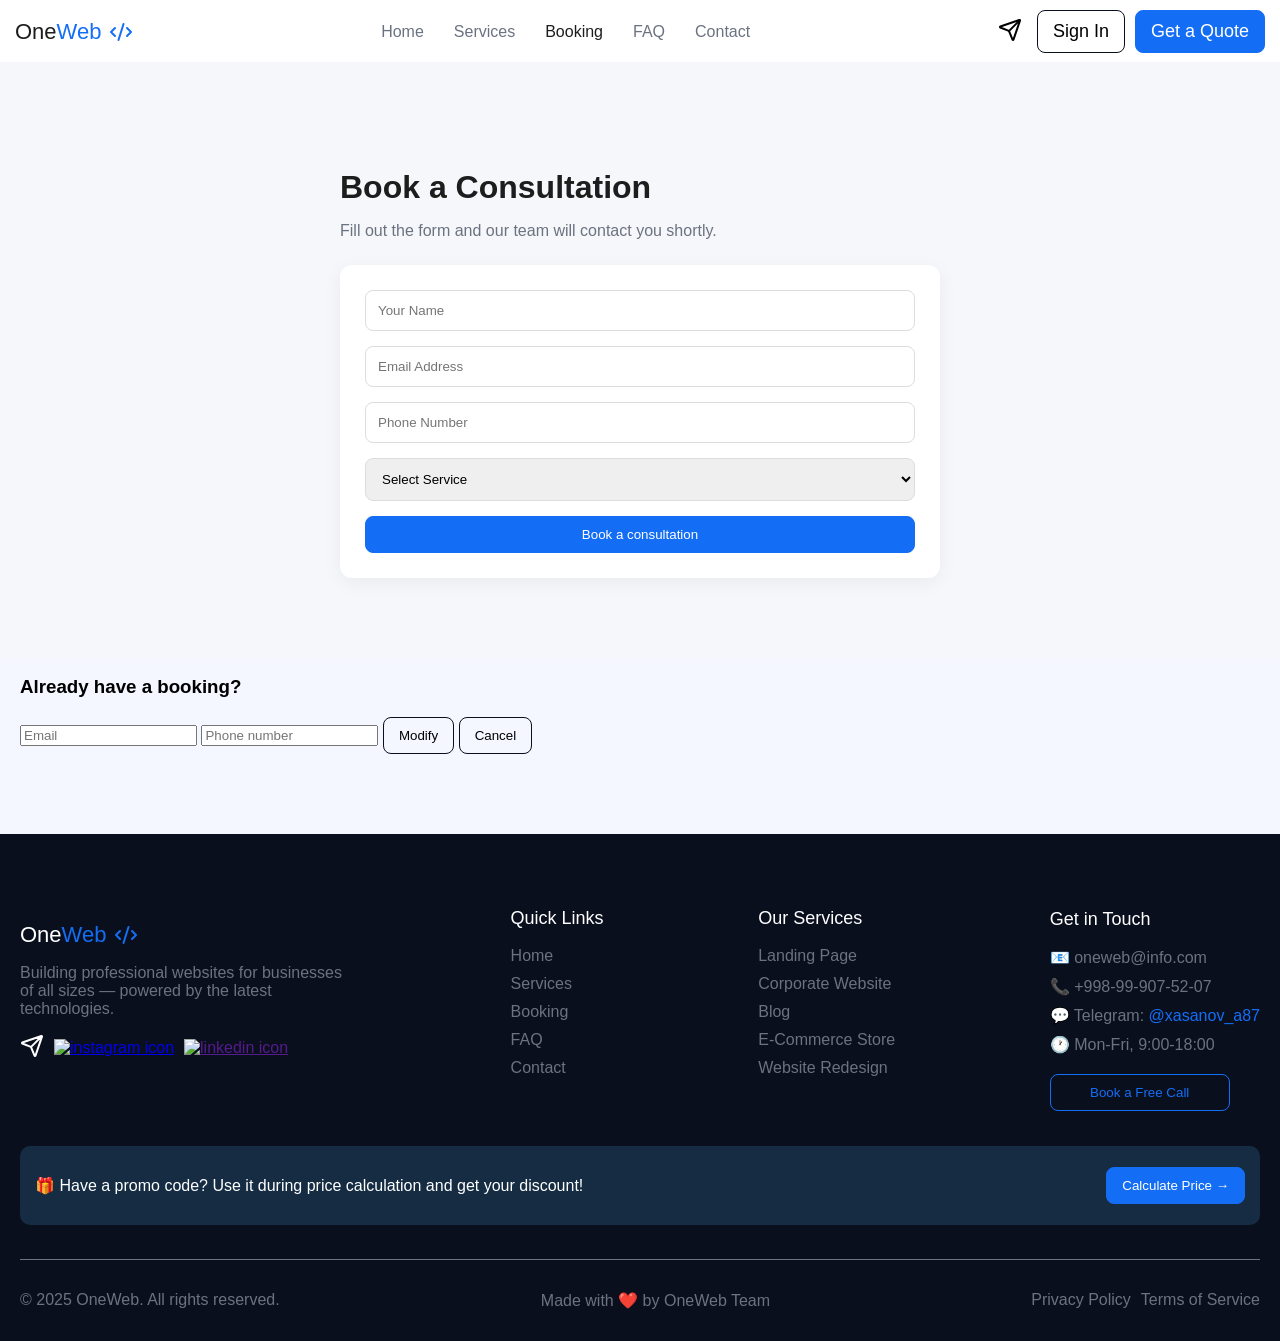
==== booking.html @ a9885954 "Add new part to the html" ====
<!DOCTYPE html>
<html lang="en">
<head>
    <meta charset="UTF-8">
    <meta name="viewport" content="width=device-width, initial-scale=1.0">
    <title>OneWeb Services</title>
    <link rel="stylesheet" href="styles/main.css">
    <link rel="stylesheet" href="styles/services.css">
    <link rel="stylesheet" href="styles/booking.css">
</head>
<body>
    <header class="site-header">
        <div class="site-header__container container">
            <div class="site-header__logo">
                <a class="site-header__logo-link" href="index.html">
                    One<span>Web</span> <img src="images/code-icon.svg" alt="">
                </a>
            </div>

            <nav class="site-header__nav navigation">
                <ul class="site-header__nav-list nav-list">
                    <li class="nav-list__item"><a href="index.html">Home</a></li>
                    <li class="nav-list__item"><a href="services.html">Services</a></li>
                    <li class="nav-list__item active"><a href="booking.html">Booking</a></li>
                    <li class="nav-list__item"><a href="faq.html">FAQ</a></li>
                    <li class="nav-list__item"><a href="contact.html">Contact</a></li>
                </ul>
            </nav>

            <div class="site-header__buttons">
                <button class="telegram-btn"><a href="https://t.me/xasanov_a87" target="_blank"><img src="images/telegram-icon-black.svg" alt=""></a></button>
                <button class="sign-btn button">Sign In</button>
                <button class="quote-btn button">Get a Quote</button>
            </div>

            <button class="site-header__menu-btn"><img src="images/menu-header.svg" alt=""></button>

            <div class="site-header__sidebar sidebar">
                <nav class="sidebar__nav navigation">
                    <ul class="sidebar__nav-list nav-list">
                        <li class="sidebar-nav-list__item"><a href="index.html">Home</a></li>
                        <li class="sidebar-nav-list__item"><a href="services.html">Services</a></li>
                        <li class="sidebar-nav-list__item active"><a href="booking.html">Booking</a></li>
                        <li class="sidebar-nav-list__item"><a href="faq.html">FAQ</a></li>
                        <li class="sidebar-nav-list__item"><a href="contact.html">Contact</a></li>
                    </ul>
                </nav>

                <div class="sidebar__buttons">
                    <button class="sidebar__sign-btn button">Sign In</button>
                    <button class="sidebar__quote-btn button">Get a Quote</button>
                </div>
            </div>
            <!-- <div class="overlay"></div> -->
        </div>
    </header>

    <main>

        <!-- ================= BOOKING SECTION ================= -->
        <!-- This section allows users to book a service -->
        <section class="booking">
            <div class="container booking__container">

                <!-- Booking content -->
                <div class="booking__content">
                    <h2 class="booking__title">Book a Consultation</h2>
                    <p class="booking__text">Fill out the form and our team will contact you shortly.</p>

                    <!-- Booking form -->
                    <form class="booking__form">

                        <div class="booking__group">
                            <input type="text" placeholder="Your Name" class="input-name">
                            <small class="error-message"></small>
                        </div>

                        <div class="booking__group">
                            <input type="email" placeholder="Email Address" class="input-email">
                            <small class="error-message"></small>
                        </div>

                        <div class="booking__group">
                            <input type="text" placeholder="Phone Number" class="input-phone">
                            <small class="error-message"></small>
                        </div>

                        <div class="booking__group">
                            <select class="input-service">
                            <option selected>Select Service</option>
                            <option>Landing Page</option>
                            <option>Corporate Website</option>
                            <option>Blog Website</option>
                            <option>E-Commerce Website</option>
                            </select>
                            <small class="error-message"></small>
                        </div>

                        <button class="button booking__btn">Book a consultation</button>

                    </form>
                </div>

            </div>
        </section>
        <section class="booking-manage">
            <div class="container">

                <div class="booking-manage__box">
                <h3 class="booking-manage__title">Already have a booking?</h3>

                <div class="booking-manage__form">

                    <input type="email" placeholder="Email" class="manage-email">
                    <input type="text" placeholder="Phone number" class="manage-id">

                    <button class="button manage-modify">Modify</button>
                    <button class="button manage-cancel">Cancel</button>

                </div>
                </div>

            </div>
        </section>

    </main>

    <footer class="site-footer">
        <div class="site-footer__container container">
            <div class="site-footer__links">

                <div class="site-footer__info">
                    <div class="site-footer__logo">
                        <a class="site-footer__logo-link" href="index.html">
                            One<span>Web</span> <img src="images/code-icon.svg" alt="">
                        </a>
                    </div>

                    <p class="site-footer__text">Building professional websites for businesses of all sizes — powered by the latest technologies.</p>

                    <div class="site-footer__socials">
                        <ul class="site-footer__socials-list socials-list">
                            <li class="socials-list__item"><a href="https://t.me/xasanov_a87" target="_blank"><svg xmlns="http://www.w3.org/2000/svg" width="24" height="24" fill="none" stroke="#fff" stroke-linecap="round" stroke-linejoin="round" stroke-width="2" class="lucide lucide-send-icon lucide-send"><path d="M14.536 21.686a.5.5 0 0 0 .937-.024l6.5-19a.496.496 0 0 0-.635-.635l-19 6.5a.5.5 0 0 0-.024.937l7.93 3.18a2 2 0 0 1 1.112 1.11zM21.854 2.147l-10.94 10.939"/></svg></a></li>
                            <li class="socials-list__item"><a href="https://www.instagram.com/oneweb_studio/" target="_blank"><img src="" alt="instagram icon"></a></li>
                            <li class="socials-list__item"><a href="" target="_blank"><img src="" alt="linkedin icon"></a></li>
                        </ul>
                    </div>
                </div>

                <div class="site-footer__nav">
                    <ul class="site-footer__nav-list nav-list">
                        <p class="site-footer__title">Quick Links</p>
                        <li class="footer-nav-list__item"><a href="index.html">Home</a></li>
                        <li class="footer-nav-list__item"><a href="services.html">Services</a></li>
                        <li class="footer-nav-list__item"><a href="booking.html">Booking</a></li>
                        <li class="footer-nav-list__item"><a href="faq.html">FAQ</a></li>
                        <li class="footer-nav-list__item"><a href="contact.html">Contact</a></li>
                    </ul>
                </div>

                <div class="site-footer__services">
                    <ul class="site-footer__nav-list nav-list">
                        <p class="site-footer__title">Our Services</p>
                        <li class="footer-nav-list__item"><a href="services.html">Landing Page</a></li>
                        <li class="footer-nav-list__item"><a href="services.html">Corporate Website</a></li>
                        <li class="footer-nav-list__item"><a href="services.html">Blog</a></li>
                        <li class="footer-nav-list__item"><a href="services.html">E-Commerce Store</a></li>
                        <li class="footer-nav-list__item"><a href="services.html">Website Redesign</a></li>
                    </ul>
                </div>

                <div class="site-footer__contacts">
                    <ul class="site-footer__nav-list nav-list">
                        <p class="site-footer__title">Get in Touch</p>
                        <li class="footer-nav-list__item"><a href="">📧 oneweb@info.com</a></li>
                        <li class="footer-nav-list__item"><a href="">📞 +998-99-907-52-07</a></li>
                        <li class="footer-nav-list__item">💬 Telegram: <a href="https://t.me/xasanov_a87" target="_blank">@xasanov_a87</a></li>
                        <li class="footer-nav-list__item">🕐 Mon-Fri, 9:00-18:00</li>
                        <li class="footer-nav-list__item"><button class="site-footer__booking-btn button">Book a Free Call</button></li>
                    </ul>
                </div>
            </div>

            <div class="site-footer__promo">
                <p class="site-footer__promo-text">🎁 Have a promo code? Use it during price calculation and get your discount!</p>
                <button class="site-footer__promo-btn button">Calculate Price →</button>
            </div>

            <div class="site-footer__policy">
                <p class="site-footer__rights">© 2025 OneWeb. All rights reserved.</p>
                <p class="site-footer__love">Made with ❤️ by OneWeb Team</p>
                <div class="site-footer__policy-links">
                    <a class="policy-links__item" href="">Privacy Policy</a>
                    <a class="policy-links__item" href="">Terms of Service</a>
                </div>
            </div>

        </div>
    </footer>

    <script src="js/main.js"></script>
    <script src="js/services.js"></script>
    <script src="js/booking.js"></script>
</body>
</html>
---- styles/main.css ----
:root {
    --background: #fff;
    --primary: #146ef5;
    --surface: #f5f7fa;
    --highlight: #00E5C3;
    --text-primary: #1d1d1d;
    --text-secondary: #6b7280;
    --success: #16a34a;
    --error: #dc2626;
    --primaty-dark: #0a0f1e;
    --services-bgc: #f4f7ff;
}

html {
    height: 100%;
}

main {
    flex: 1;
}



body {
    display: flex;
    flex-direction: column;
    padding: 0;
    margin: 0;
    min-height: 100%;
    font-family: 'Inter', 'Plus Jakarta Sans', Arial, Helvetica, sans-serif;
}


a:hover {
    color: var(--primary);
}

.button {
    padding: 10px 15px;
    border-radius: 8px;
    border: 1px solid #0A0F1E;
    background-color: transparent;
    cursor: pointer;
}
button:hover {
    opacity: 0.85;
}

.container {
  max-width: 1400px;
  margin: 0 auto;
  padding: 0 20px;
}


/* HEADER */
.site-header {
    position: sticky;
    top: 0;
    left: 0;
    width: 100%;
    height: 62px;
    z-index: 10000;
    background-color: var(--background);
}
.site-header__container {
    position: relative;
    display: flex;
    align-items: center;
    justify-content: space-between;
    padding: 10px 15px;
}
.site-header__logo {
    z-index: 1100;
}
.site-header__logo-link {
    display: flex;
    align-items: center;
    color: var(--text-primary);
    text-decoration: none;
    font-size: 22px;
}
.site-header__logo span {
    margin-right: 8px;
    color: var(--primary);
}

.site-header__nav-list {
    list-style: none;
    display: flex;
    align-items: center;
    margin: 0;
    padding: 0;
}

.nav-list__item a {
    color: var(--text-secondary);
    text-decoration: none;
    font-size: 16px;
    cursor: pointer;
}
.nav-list__item:not(:last-child) {
    margin-right: 30px;
}

.nav-list__item a:hover {
    color: var(--primary);
}
.site-header__menu-btn {
    display: none;
    margin: 0;
    padding: 0;
    border: 0;
    z-index: 1100;
    background-color: transparent;
}

.site-header__sidebar {
    display: none;
    position: absolute;
    right: 0;
    top: 0;
    width: 100%;
    height: 430px;
    z-index: 1000;
    /* transform: translateX(100%); */
    background-color: var(--surface);
}


.sidebar__nav {
    position: relative;
    margin-left: 20px;
    margin-top: 80px;
}
.sidebar__nav-list {
    padding: 0;
    margin: 0;
    display: flex;
    flex-direction: column;
    align-items: left;
    list-style: none;
}
.sidebar-nav-list__item a {
    font-size: 18px;
    color: var(--text-secondary);
    text-decoration: none;
}

.active a {
    color: var(--text-primary);
}

.sidebar-nav-list__item a:hover {
    color: var(--primary);
}
.sidebar-nav-list__item:not(:last-child) {
    margin-bottom: 20px;
}

.sidebar__nav-list::after {
    content: "";
    position: absolute;
    left: 0;
    bottom: -30px;
    width: calc(100% - 23px);
    height: 1px;
    background: var(--text-secondary);
}

.sidebar__buttons {
    margin-top: 45px;
    padding-left: 20px;
    width: calc(100% - 40px);
    display: flex;
    align-items: center;
    flex-direction: column;
}

.sidebar__sign-btn {
    width: 100%;
    margin-bottom: 15px;
    font-size: 18px;
}
.sidebar__quote-btn {
    width: 100%;
    font-size: 18px;
    border-color: var(--primary);
    background-color: var(--primary);
    color: var(--background);
}

.site-header__buttons {
    display: flex;
    align-items: center;
}
.telegram-btn {
    padding: 0;
    margin: 0;
    border: 0;
    background-color: transparent;
    cursor: pointer;
}

.sign-btn {
    margin-left: 15px;
    margin-right: 10px;
    font-size: 18px;
}
.quote-btn {
    font-size: 18px;
    border-color: var(--primary);
    background-color: var(--primary);
    color: var(--background);
}


/* FOOTER */
.site-footer {
    background-color: var(--primaty-dark);
}
.site-footer__container {
    display: flex;
    flex-direction: column;
    padding-top: 40px;
}
.site-footer__title {
    margin-top: 0;
    font-size: 18px;
    color: var(--background);
}
.site-footer__links {
    margin-bottom: 35px;
    display: flex;
    align-items: center;
    justify-content: space-between;
}
.site-footer__info {
    max-width: 336px;
}
.site-footer__logo-link {
    display: flex;
    align-items: center;
    color: var(--background);
    text-decoration: none;
    font-size: 22px;
}
.site-footer__logo span {
    margin-right: 8px;
    color: var(--primary);
}

.site-footer__text {
    color: var(--text-secondary);
}
.site-footer__socials-list {
    display: flex;
    align-items: center;
    list-style: none;
    padding: 0;
    margin: 0;
}
.socials-list__item:not(:last-child) {
    margin-right: 10px;
}
.site-footer__nav-list {
    list-style: none;
    display: flex;
    flex-direction: column;
    padding: 0;
    margin: 0;
}
.footer-nav-list__item:not(:last-child) {
    margin-bottom: 10px;
}
.footer-nav-list__item a {
    text-decoration: none;
    color: var(--text-secondary);
}
.footer-nav-list__item a:hover {
    color: var(--primary);
}
.site-footer__booking-btn {
    margin-top: 10px;
    width: 180px;
    padding: 10px 20px;
    border-color: var(--primary);
    color: var(--primary);
}
.site-footer__contacts {
    padding-top: 35px;
}
.site-footer__contacts .footer-nav-list__item {
    color: var(--text-secondary);
}

.site-footer__contacts .footer-nav-list__item:nth-child(4) a{
    color: var(--primary);
}
.site-footer__promo {
    position: relative;
    display: flex;
    align-items: center;
    justify-content: space-between;
    padding: 14px 15px;
    border-radius: 10px;
    background-color: rgba(76, 176, 234, 0.18);
}
.site-footer__promo::after {
    content: "";
    position: absolute;
    left: 0;
    bottom: -35px;
    width: 100%;
    height: 1px;
    background: var(--text-secondary);
}
.site-footer__promo-text {
    color: var(--background);
}
.site-footer__promo-btn {
    border-color: var(--primary);
    background-color: var(--primary);
    color: var(--background);
}
.site-footer__policy {
    display: flex;
    align-items: center;
    justify-content: space-between;
    margin-top: 50px;
    padding-bottom: 15px;
    color: var(--text-secondary);
}
.site-footer__policy-links {
    display: flex;
    align-items: center;
}
.policy-links__item {
    text-decoration: none;
    color: var(--text-secondary);
}
.policy-links__item:not(:last-child) {
    margin-right: 10px;
}








/* RESPONSIVE */
@media (max-width: 850px) {

    /* SITE HEADER */
    .site-header__nav, .site-header__buttons {
        display: none;
    }

    .site-header__menu-btn {
        display: block;
    }

    .site-header__sidebar--open {
        display: block;
        transform: translateX(0);
    }


    /* SITE FOOTER */
    .site-footer__links {
        flex-direction: column;
        align-items: flex-start;
    }

    .site-footer__info {
        max-width: 100%;
        margin-bottom: 30px;
    }

    .site-footer__title {
        margin-top: 0;
        margin-bottom: 20px;
        font-size: 18px;
    }

    .site-footer__services {
        margin-top: 30px;
    }

    .footer-nav-list__item:not(:last-child) {
        margin-bottom: 15px;
    }

    .site-footer__policy {
        flex-direction: column;
        align-items: center;
        justify-content: center;
        padding-bottom: 20px;
    }
    .site-footer__rights {
        text-align: center;
    }
    .site-footer__love {
        margin-top: 0;
        text-align: center;
    }

}

@media (max-width: 600px) {
    .site-footer__promo {
        flex-direction: column;
    }

    .site-footer__policy-links {
        flex-direction: column;
    }
    
    .policy-links__item:nth-child(1) {
        text-align: center;
        margin-right: 0;
        margin-bottom: 16px;
    }
}
---- styles/services.css ----
:root {
    --background: #fff;
    --primary: #146ef5;
    --surface: #f5f7fa;
    --highlight: #00E5C3;
    --text-primary: #1d1d1d;
    --text-secondary: #6b7280;
    --success: #16a34a;
    --error: #dc2626;
    --primaty-dark: #0a0f1e;
    --services-bgc: #f4f7ff;
}

html {
    height: 100%;
}

body {
    background-color: var(--services-bgc);
}


.active-service {
    background-color: #eff5fe;
    border: 2px solid var(--primary);
}


.main-content {
    flex: 1;
}
.main-content__title {
    margin: 50px 0 16px 0;
    font-size: 48px;
    text-align: center;
    color: var(--text-primary);
}
.main-content__subtitle {
    margin: 0 0 50px 0;
    text-align: center;
    font-size: 20px;
    color: var(--text-secondary);
}

.main-content__wrapper {
    display: flex;
    justify-content: space-between;
    gap: 32px;
}

.main-content__step-sections {
    max-width: 982px;
    flex: 1;
}

.main-content__section {
    padding: 32px;
    box-shadow: 0px 5px 10px rgba(0, 0, 0, 0.25);
    border-radius: 12px;
    background-color: var(--background);
}

.main-content__section:not(:last-child) {
    margin: 0 0 32px;
}

.main-content__section-title {
    margin-top: 0;
    margin-right: 0;
    margin-left: 0;
    font-size: 24px;
    color: var(--text-primary);
}

.main-content__section-subtitle {
    margin: 0 0 24px 0;
    font-size: 14px;
    color: var(--text-secondary);
}

/* STEP 1 */
.webtype__title {
    margin: 0 0 24px 0;
    font-size: 24px;
}
.webtype__list {
    display: grid;
    grid-template-columns: repeat(2, 1fr); /* 2 колонки */
    gap: 24px; /* расстояние между карточками */
    padding: 0;
    margin: 0;
    list-style: none;
}
.webtype__list__item {
    display: flex;
    flex-direction: column;
    justify-content: space-between;
    padding: 24px;
    border-radius: 10px;
    border: 2px solid var(--text-secondary);
    cursor: pointer;
    transition: 0.2s;
}

.webtype__list__item.active-service {
    border: 2px solid var(--primary);
}
.webtype__list__item:hover {
    border-color: var(--primary);
}
.webtype-item__logo {
    margin: 0 0 12px;
}
.webtype-item__title {
    margin: 0 0 4px;
    font-size: 18px;
}
.webtype-item__subtitle {
    margin: 0 0 8px;
    font-size: 14px;
    font-weight: 500;
}
.webtype-item__price {
    margin: 0;
    font-size: 16px;
    font-weight: 600;
    color: var(--highlight);
}


/* STEP 2 */
.describe {
    overflow: visible;
}
.describe__title {
    margin-bottom: 8px;
}
.describe__form-textarea {
    width: 100%;
    padding: 15px;
    font-size: 18px;
    border: 2px solid var(--text-primary);
    border-radius: 8px;
    color: var(--text-secondary);
    box-sizing: border-box;
    resize: none;
}
.describe__form-textarea:hover {
    border-color: var(--primary);
}


/* STEP 3 */
.deadline__title {
    margin: 0 0 24px 0;
    font-size: 24px;
}
.deadline__list {
    display: grid;
    grid-template-columns: repeat(2, 1fr);
    gap: 24px;
    margin: 0;
    padding: 0;
    list-style: none;
}
.deadline-item {
    display: flex;
    flex-direction: column;
    justify-content: space-between;
    padding: 24px;
    border-radius: 10px;
    border: 2px solid var(--text-secondary);
    cursor: pointer;
    transition: 0.2s;
}
.deadline-item.active-service {
    border: 2px solid var(--primary);
}
.deadline-item:hover {
    border-color: var(--primary);
}

.deadline-item.active {
    border-color: var(--primary);
    background: rgba(0, 123, 255, 0.05);
}
.deadline-item__logo {
    margin: 0 0 12px;
}
.deadline-item__title {
    margin: 0 0 6px;
    font-size: 18px;
}
.deadline-item__price {
    margin: 0;
    font-size: 16px;
    font-weight: 600;
    color: var(--highlight);
}


/* STEP 4 */
.package__list {
    display: grid;
    grid-template-columns: repeat(3, 1fr); /* 3 колонки */
    gap: 24px; /* расстояние между карточками */
    padding: 0;
    margin: 0;
    list-style: none;
}
.package__item {
    display: flex;
    flex-direction: column;
    justify-content: space-between; /* 🔥 держит цену внизу */
    padding: 24px;
    border-radius: 10px;
    border: 2px solid var(--text-secondary);
}
.package__item.active-service {
    border-color: var(--primary);
}
.package__item:hover {
    border-color: var(--primary);
}
.package__item-title {
    font-size: 18px;
    margin: 0 0 16px;
}
.package-feature {
    display: flex;
    align-items: center;
    gap: 10px;
    margin-bottom: 8px;
    font-size: 14px;
}
.package__item-price {
    margin-bottom: 0;
    font-weight: 600;
    color: var(--highlight);
}

.invisible {
    visibility: hidden;
}


/* STEP 5 */
.pages__title {
    margin-bottom: 8px;
}
.pages__counter {
    display: flex;
    align-items: center;
}
.pages__input {
    width: 100%;
    margin-right: 30px;
}
.pages__label {
    font-size: 24px;
    font-weight: 600;
    color: var(--primary);
}
.pages__extra {
    margin-top: 16px;
    margin-bottom: 0;
    font-size: 16px;
    font-weight: 600;
    color: var(--highlight);
}


/* STEP 6 */
.promocode__form {
    display: flex;
    align-items: center;
    justify-content: space-between;
}
.promocode__input {
    width: 100%;
    margin: 0;
    padding: 12px 16px;
    font-size: 16px;
    border-radius: 8px;
    border: 1px solid var(--text-secondary);
    color: var(--text-secondary);
    box-sizing: border-box;
}
.promocode__btn {
    margin-left: 20px;
    padding: 12px 24px;
    font-size: 16px;
    border: 1px solid var(--primary);
    color: var(--background);
    background-color: var(--primary);
}
.promocode__notification {
    display: flex;
    align-items: center;
}
.promocode__notification span {
    width: 16px;
    height: 16px;
    margin-right: 5px;
}
.promocode__notification.notification-green {
    margin: 16px 0 0;
    padding: 16px;
    width: 100%;
    border: 2px solid var(--highlight);
    border-radius: 12px;
    color: var(--success);
    background-color: #caf3ed;
    box-sizing: border-box;
}
.promocode__notification.notification-red {
    margin: 16px 0 0;
    padding: 16px;
    width: 100%;
    border: 2px solid var(--error);
    border-radius: 12px;
    color: var(--error);
    background-color: #fbbdbd;
    box-sizing: border-box;
}
.promocode__hint {
    margin-bottom: 0;
    font-size: 14px;
    color: var(--text-secondary);
}




/* INVOIVE SUMMARY */

.invoice {
    position: sticky;
    top: 80px;
    width: 420px;
    max-height: fit-content;
    padding: 32px;
    border-radius: 16px;
    background-color: var(--primaty-dark);
}
.invoice__title {
    margin: 0 0 24px;
    font-size: 24px;
    color: var(--background);
}
.invoice__variables {
    margin: 0 0 24px;
}
.invoice__variables p:empty {
    margin: 0;
}
.invoice__type {
    display: flex;
    align-items: center;
    justify-content: space-between;
}
.invoice__deadline {
    display: flex;
    align-items: center;
    justify-content: space-between;
}
.invoice__price {
    font-weight: 600;
}
.price-green {
    color: var(--highlight);
}
.invoice__package {
    display: flex;
    align-items: center;
    justify-content: space-between;
}
.invoice__pages {
    display: flex;
    align-items: center;
    justify-content: space-between;
}
.invoice__promocode {
    display: flex;
    align-items: center;
    justify-content: space-between;
}
.invoice__promocode span {
    color: var(--success);
}
.invoice__variable {
    display: flex;
    align-items: center;
    justify-content: space-between;
    
}

.invoice__summary {
    margin: 0 0 24px;
    padding: 16px 0 0;
    border-top: 2px solid var(--text-secondary);
}
.invoice__total {
    display: flex;
    align-items: center;
    justify-content: space-between;
    margin: 0 0 8px;
    font-size: 18px;
    color: var(--background);
}
.invoice__total-price {
    font-size: 36px;
    color: var(--highlight);
}
.invoice__btn {
    width: 100%;
    height: 56px;
    padding: 10px 10px;
    font-size: 18px;
    color: var(--background);
    background-color: var(--primary);
}



.site-footer {
    margin-top: 80px;
}





@media (max-width: 1250px) {
    .invoice {
        width: 330px;
    }
}
@media (max-width: 1150px) {
    .invoice {
        width: 255px;
    }
}

@media (max-width: 1060px) {
    .main-content__wrapper {
        flex-direction: column;
    }
    .main-content__title {
        font-size: 40px;
    }
    .main-content__subtitle {
        font-size: 18px;
    }
    .invoice {
        position: static;
        margin-top: 18px;
        width: 100%;
        box-sizing: border-box;
    }
    .package__list {
        grid-template-columns: 1fr 1fr;
    }
}


@media (max-width: 600px) {
    .main-content__title {
        font-size: 36px;
    }
    .main-content__subtitle {
        font-size: 16px;
    }

    .webtype__list {
        grid-template-columns: 1fr; /* 1 колонка */
    }
    .deadline__list {
        grid-template-columns: 1fr;
    }

    .package__list {
        grid-template-columns: 1fr;
    }
}

@media (max-width: 400px) {
    .main-content__title {
        font-size: 32px;
    }
    .main-content__subtitle {
        font-size: 16px;
    }
    .main-content__section-title {
        font-size: 20px;
    }
    .promocode__form {
        flex-direction: column;
    }
    .promocode__btn {
        margin: 15px 0 0;
        width: 100%;
    }
    .promocode__hint {
        font-size: 12px;
    }
}
---- styles/booking.css ----
/* ================= BOOKING SECTION ================= */

.booking {
  padding: 80px 0;
  background-color: var(--surface);
}

.booking__container {
  display: flex;
  justify-content: center;
}

.booking__content {
  width: 100%;
  max-width: 600px;
}

.booking__title {
  font-size: 32px;
  margin-bottom: 10px;
  color: var(--text-primary);
}

.booking__text {
  margin-bottom: 25px;
  color: var(--text-secondary);
}

.booking__form {
  background: var(--background);
  padding: 25px;
  border-radius: 12px;
  box-shadow: 0 5px 20px rgba(0,0,0,0.05);
}

.booking__group {
  margin-bottom: 15px;
}

.booking__group input,
.booking__group select,
.booking__group textarea {
  width: 100%;
  padding: 12px;
  border-radius: 8px;
  border: 1px solid #ddd;
  font-family: inherit;
  box-sizing: border-box;
}
.booking__group textarea {
    resize: none;
}
.booking__group input:focus,
.booking__group select:focus,
.booking__group textarea:focus {
  outline: none;
  border-color: var(--primary);
}

.booking__btn {
  width: 100%;
  background-color: var(--primary);
  color: var(--background);
  border-color: var(--primary);
}

/* ERROR STATE */
.input-error {
  border: 1px solid var(--error);
}

.error-message {
  color: var(--error);
  font-size: 12px;
  margin-top: 5px;
  display: none;
}

/* show error */
.error-message.active {
  display: block;
}
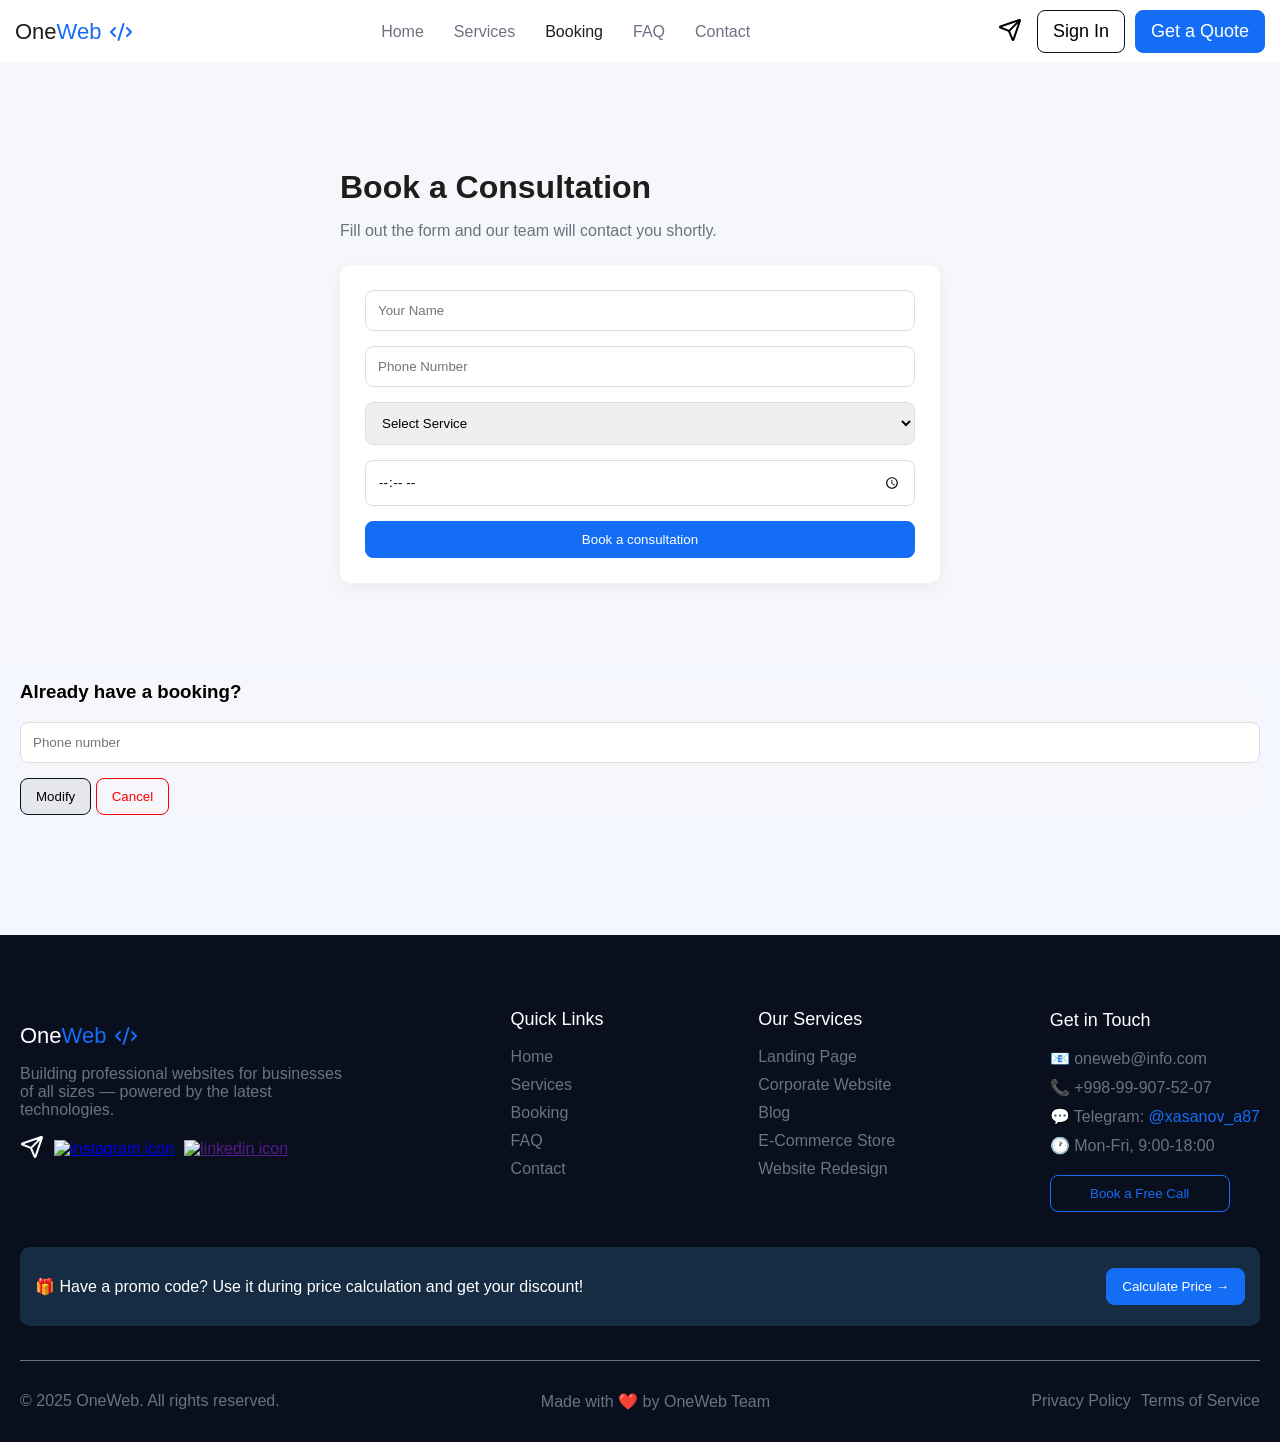
==== commit d4c7fe69: "Change the page code" ====
--- a/booking.html
+++ b/booking.html
@@ -56,68 +56,85 @@
     </header>
 
     <main>
-
+        
         <!-- ================= BOOKING SECTION ================= -->
-        <!-- This section allows users to book a service -->
         <section class="booking">
             <div class="container booking__container">
 
-                <!-- Booking content -->
                 <div class="booking__content">
                     <h2 class="booking__title">Book a Consultation</h2>
-                    <p class="booking__text">Fill out the form and our team will contact you shortly.</p>
-
-                    <!-- Booking form -->
+                    <p class="booking__text">
+                    Fill out the form and our team will contact you shortly.
+                    </p>
+
                     <form class="booking__form">
 
-                        <div class="booking__group">
-                            <input type="text" placeholder="Your Name" class="input-name">
-                            <small class="error-message"></small>
-                        </div>
-
-                        <div class="booking__group">
-                            <input type="email" placeholder="Email Address" class="input-email">
-                            <small class="error-message"></small>
-                        </div>
-
-                        <div class="booking__group">
-                            <input type="text" placeholder="Phone Number" class="input-phone">
-                            <small class="error-message"></small>
-                        </div>
-
+                        <!-- NAME -->
+                        <div class="booking__group">
+                            <input type="text" class="input-name" placeholder="Your Name">
+                            <small class="error-message"></small>
+                        </div>
+
+                        <!-- PHONE -->
+                        <div class="booking__group">
+                            <input type="text" class="input-phone" placeholder="Phone Number">
+                            <small class="error-message"></small>
+                        </div>
+
+                        <!-- SERVICE -->
                         <div class="booking__group">
                             <select class="input-service">
-                            <option selected>Select Service</option>
+                            <option value="">Select Service</option>
                             <option>Landing Page</option>
                             <option>Corporate Website</option>
-                            <option>Blog Website</option>
-                            <option>E-Commerce Website</option>
+                            <option>Blog</option>
                             </select>
                             <small class="error-message"></small>
                         </div>
 
-                        <button class="button booking__btn">Book a consultation</button>
+                        <!-- TIME -->
+                        <div class="booking__group">
+                            <input type="time" class="input-time">
+                            <small class="error-message"></small>
+                        </div>
+
+                        <button type="submit" class="button booking__btn">
+                            Book a consultation
+                        </button>
 
                     </form>
                 </div>
 
             </div>
         </section>
+
+        <!-- ================= MANAGE BOOKING ================= -->
         <section class="booking-manage">
             <div class="container">
 
                 <div class="booking-manage__box">
-                <h3 class="booking-manage__title">Already have a booking?</h3>
-
-                <div class="booking-manage__form">
-
-                    <input type="email" placeholder="Email" class="manage-email">
-                    <input type="text" placeholder="Phone number" class="manage-id">
+                    <h3>Already have a booking?</h3>
+
+                    <div class="booking__group">
+                        <input type="text" class="manage-phone" placeholder="Phone number">
+                        <small class="error-message"></small>
+                    </div>
 
                     <button class="button manage-modify">Modify</button>
                     <button class="button manage-cancel">Cancel</button>
 
-                </div>
+                    <!-- HIDDEN MODIFY PANEL -->
+                    <div class="modify-panel" style="display: none;">
+                        <p class="current-time-text"></p>
+
+                        <div class="booking__group">
+                            <input type="time" class="new-time">
+                            <small class="error-message"></small>
+                        </div>
+
+                        <button class="button confirm-modify">Confirm Time Change</button>
+                    </div>
+
                 </div>
 
             </div>
--- a/styles/booking.css
+++ b/styles/booking.css
@@ -79,4 +79,55 @@
 /* show error */
 .error-message.active {
   display: block;
+}
+
+.booking-manage {
+  padding: 0 0 40px;
+}
+
+.booking-manage__box {
+  background-color: var(--surface);
+  border-radius: 16px;
+}
+
+.booking-manage__title {
+  margin-bottom: 20px;
+  font-size: 28px;
+  color: var(--text-primary);
+}
+
+.booking-manage__form {
+  display: grid;
+  grid-template-columns: 1fr 1fr;
+  gap: 15px;
+}
+
+.booking-manage__form input {
+  padding: 12px;
+  border-radius: 10px;
+  border: 1px solid #ddd;
+}
+
+.manage-modify {
+  background-color: #e5e7eb;
+}
+
+.manage-cancel {
+  color: red;
+  border-color: red;
+}
+
+@media (max-width: 600px) {
+  .booking__title {
+    font-size: 28px;
+  }
+  .booking-manage__title {
+    text-align: center;
+    font-size: 24px;
+  }
+
+  .booking-manage__form {
+    display: flex;
+    flex-direction: column;
+  }
 }
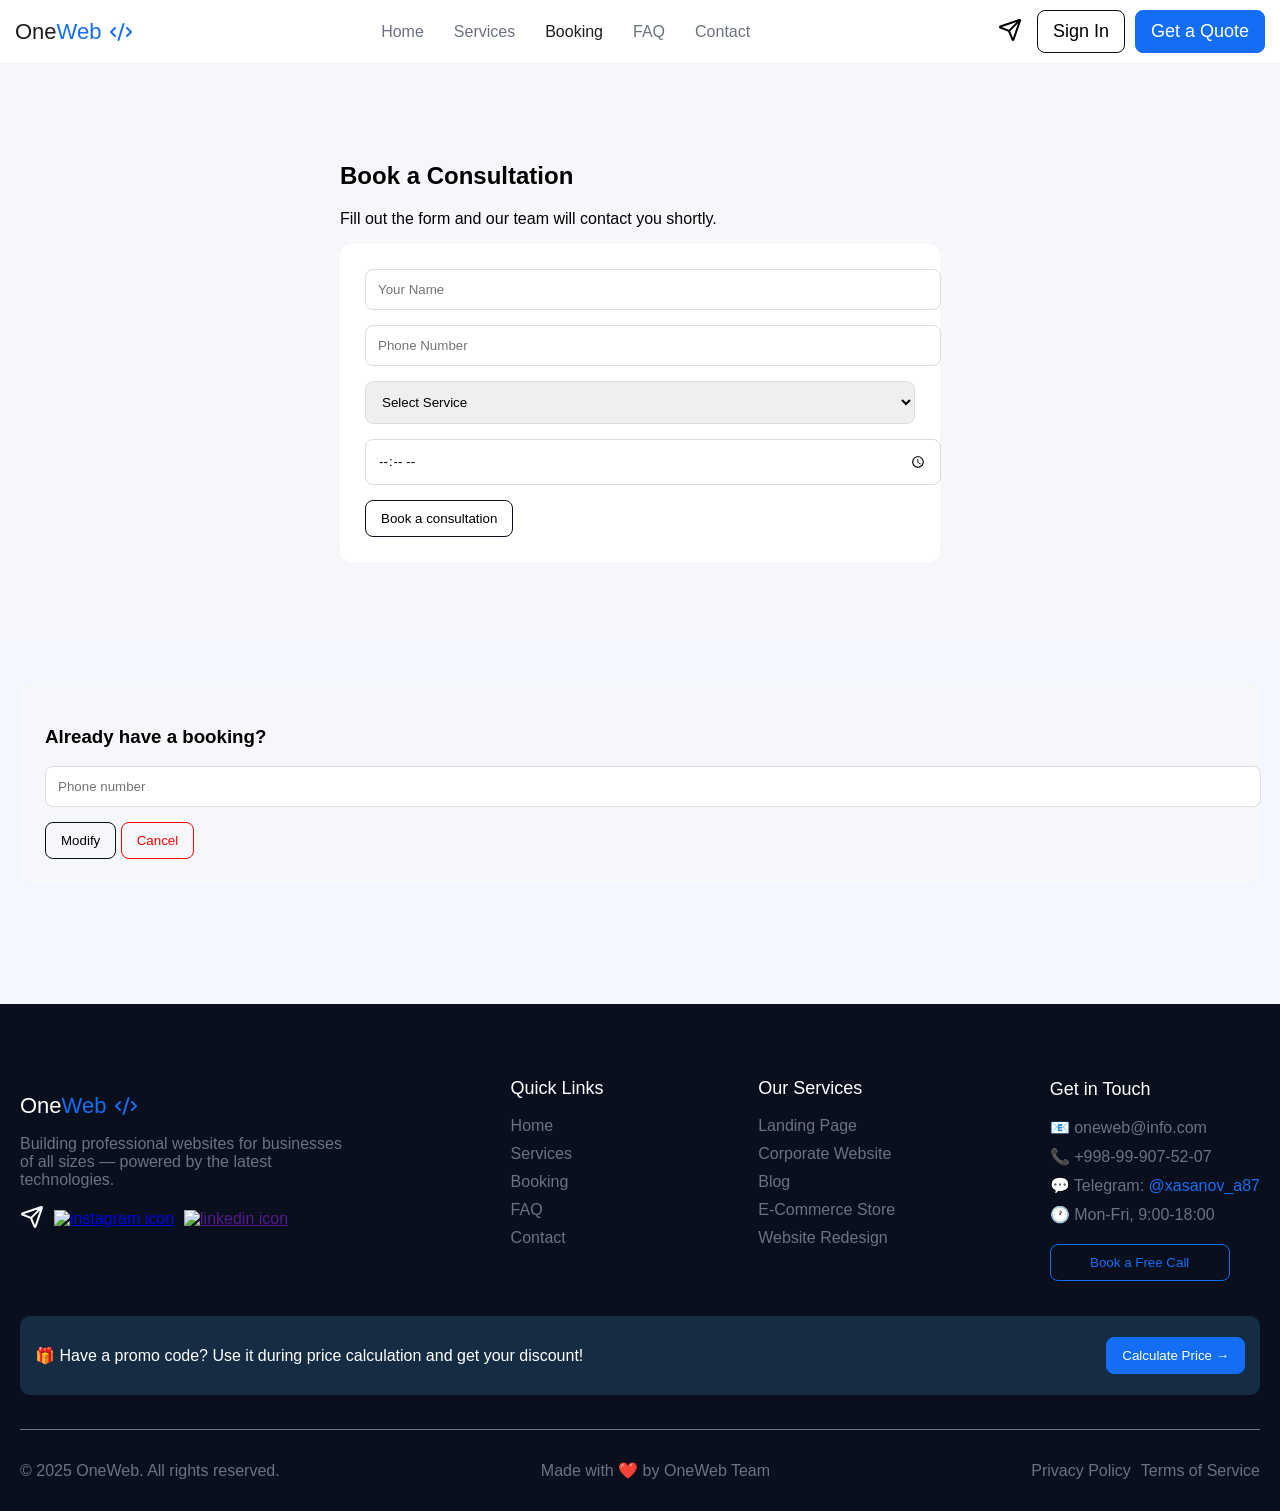
==== commit 409bea8d: "Changed links of tlegram icon to the telegram bot of the website" ====
--- a/booking.html
+++ b/booking.html
@@ -28,7 +28,7 @@
             </nav>
 
             <div class="site-header__buttons">
-                <button class="telegram-btn"><a href="https://t.me/xasanov_a87" target="_blank"><img src="images/telegram-icon-black.svg" alt=""></a></button>
+                <button class="telegram-btn"><a href="https://t.me/oneweb_draft_bot" target="_blank"><img src="images/telegram-icon-black.svg" alt=""></a></button>
                 <button class="sign-btn button">Sign In</button>
                 <button class="quote-btn button">Get a Quote</button>
             </div>
@@ -157,7 +157,7 @@
 
                     <div class="site-footer__socials">
                         <ul class="site-footer__socials-list socials-list">
-                            <li class="socials-list__item"><a href="https://t.me/xasanov_a87" target="_blank"><svg xmlns="http://www.w3.org/2000/svg" width="24" height="24" fill="none" stroke="#fff" stroke-linecap="round" stroke-linejoin="round" stroke-width="2" class="lucide lucide-send-icon lucide-send"><path d="M14.536 21.686a.5.5 0 0 0 .937-.024l6.5-19a.496.496 0 0 0-.635-.635l-19 6.5a.5.5 0 0 0-.024.937l7.93 3.18a2 2 0 0 1 1.112 1.11zM21.854 2.147l-10.94 10.939"/></svg></a></li>
+                            <li class="socials-list__item"><a href="https://t.me/oneweb_draft_bot" target="_blank"><svg xmlns="http://www.w3.org/2000/svg" width="24" height="24" fill="none" stroke="#fff" stroke-linecap="round" stroke-linejoin="round" stroke-width="2" class="lucide lucide-send-icon lucide-send"><path d="M14.536 21.686a.5.5 0 0 0 .937-.024l6.5-19a.496.496 0 0 0-.635-.635l-19 6.5a.5.5 0 0 0-.024.937l7.93 3.18a2 2 0 0 1 1.112 1.11zM21.854 2.147l-10.94 10.939"/></svg></a></li>
                             <li class="socials-list__item"><a href="https://www.instagram.com/oneweb_studio/" target="_blank"><img src="" alt="instagram icon"></a></li>
                             <li class="socials-list__item"><a href="" target="_blank"><img src="" alt="linkedin icon"></a></li>
                         </ul>
--- a/styles/booking.css
+++ b/styles/booking.css
@@ -1,5 +1,4 @@
-/* ================= BOOKING SECTION ================= */
-
+/* BOOKING */
 .booking {
   padding: 80px 0;
   background-color: var(--surface);
@@ -15,22 +14,10 @@
   max-width: 600px;
 }
 
-.booking__title {
-  font-size: 32px;
-  margin-bottom: 10px;
-  color: var(--text-primary);
-}
-
-.booking__text {
-  margin-bottom: 25px;
-  color: var(--text-secondary);
-}
-
 .booking__form {
-  background: var(--background);
+  background: #fff;
   padding: 25px;
   border-radius: 12px;
-  box-shadow: 0 5px 20px rgba(0,0,0,0.05);
 }
 
 .booking__group {
@@ -38,96 +25,54 @@
 }
 
 .booking__group input,
-.booking__group select,
-.booking__group textarea {
+.booking__group select {
+  width: 100%;
+  padding: 12px;
+  border-radius: 8px;
+  border: 1px solid #ddd;
+}
+
+.booking__group input[type="time"] {
+  appearance: none;
+  -webkit-appearance: none;
   width: 100%;
   padding: 12px;
   border-radius: 8px;
   border: 1px solid #ddd;
   font-family: inherit;
-  box-sizing: border-box;
-}
-.booking__group textarea {
-    resize: none;
-}
-.booking__group input:focus,
-.booking__group select:focus,
-.booking__group textarea:focus {
-  outline: none;
-  border-color: var(--primary);
 }
 
-.booking__btn {
-  width: 100%;
-  background-color: var(--primary);
-  color: var(--background);
-  border-color: var(--primary);
-}
-
-/* ERROR STATE */
+/* ERROR */
 .input-error {
-  border: 1px solid var(--error);
+  border: 1px solid red;
 }
 
 .error-message {
-  color: var(--error);
+  color: red;
   font-size: 12px;
-  margin-top: 5px;
   display: none;
 }
 
-/* show error */
 .error-message.active {
   display: block;
 }
 
+/* MANAGE */
 .booking-manage {
-  padding: 0 0 40px;
+  padding: 40px 0;
 }
 
 .booking-manage__box {
-  background-color: var(--surface);
-  border-radius: 16px;
+  background: var(--surface);
+  padding: 25px;
+  border-radius: 12px;
 }
 
-.booking-manage__title {
-  margin-bottom: 20px;
-  font-size: 28px;
-  color: var(--text-primary);
-}
-
-.booking-manage__form {
-  display: grid;
-  grid-template-columns: 1fr 1fr;
-  gap: 15px;
-}
-
-.booking-manage__form input {
-  padding: 12px;
-  border-radius: 10px;
-  border: 1px solid #ddd;
-}
-
-.manage-modify {
-  background-color: #e5e7eb;
+.modify-panel {
+  margin-top: 20px;
 }
 
 .manage-cancel {
+  border-color: red;
   color: red;
-  border-color: red;
-}
-
-@media (max-width: 600px) {
-  .booking__title {
-    font-size: 28px;
-  }
-  .booking-manage__title {
-    text-align: center;
-    font-size: 24px;
-  }
-
-  .booking-manage__form {
-    display: flex;
-    flex-direction: column;
-  }
 }
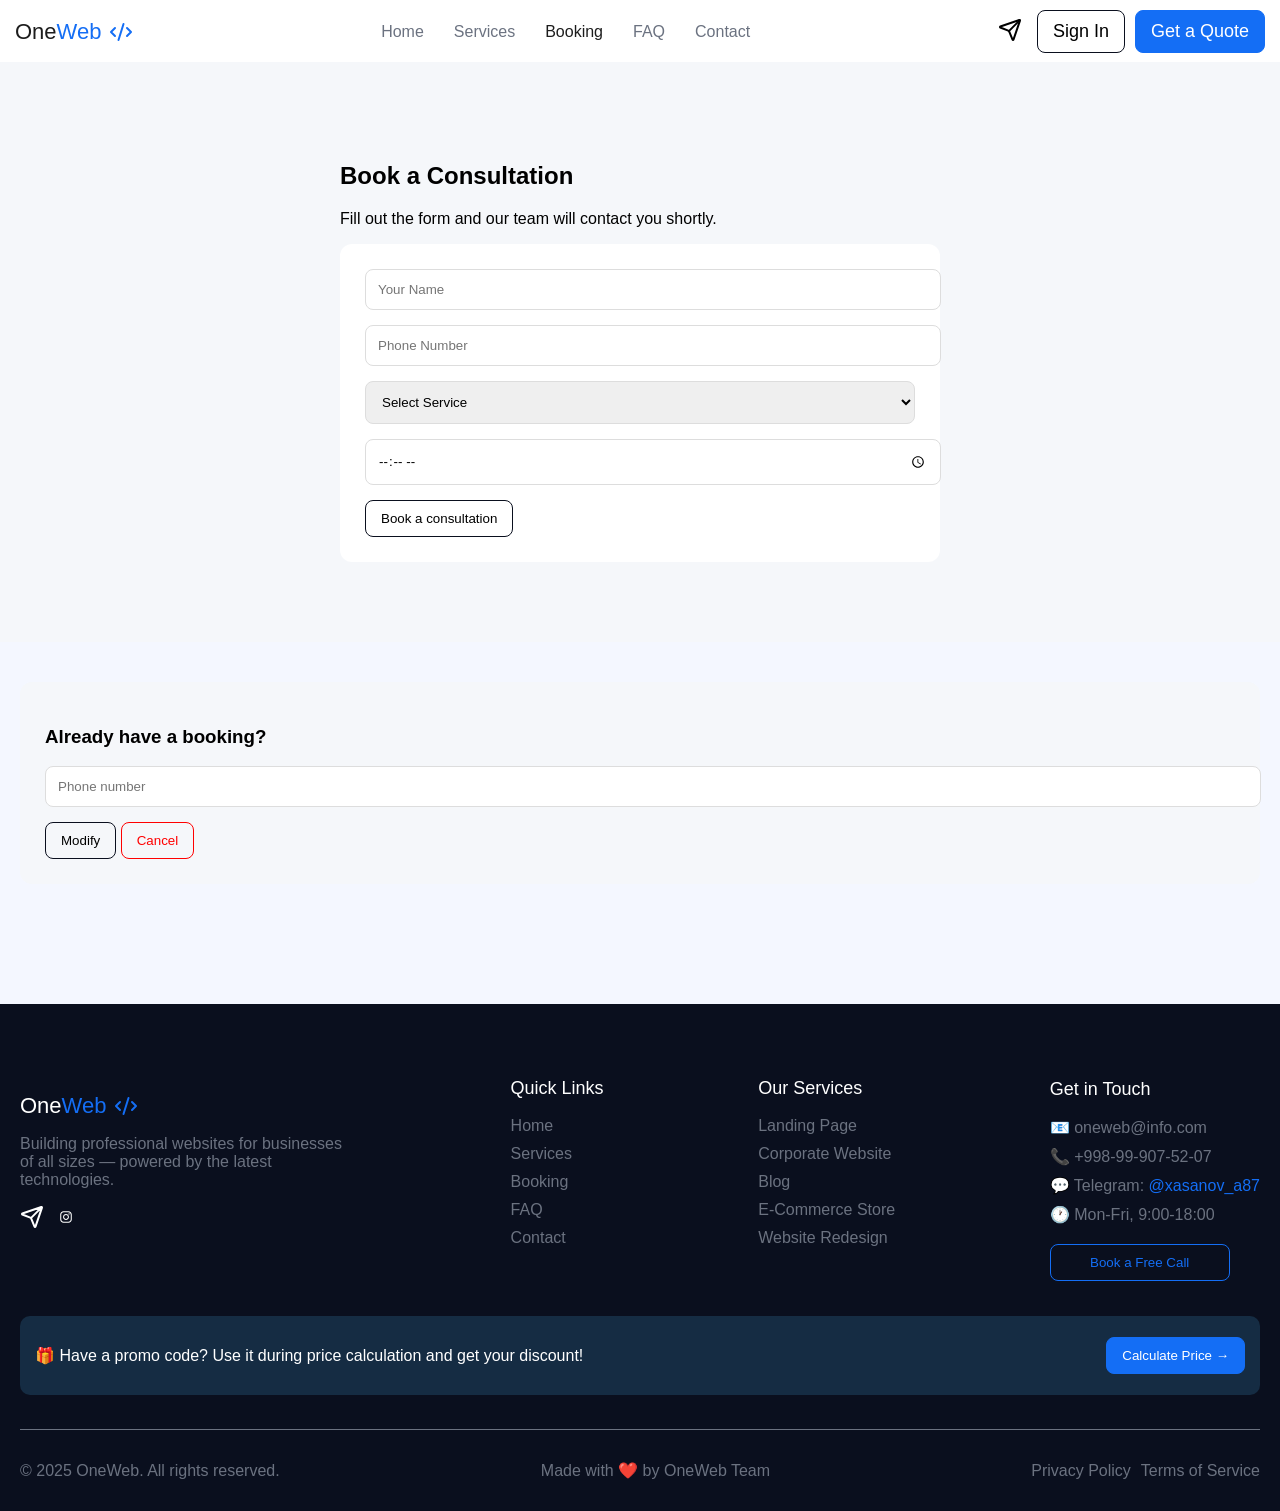
==== commit cd806fdd: "Delete link to linked in, and add instagram logo to all pages in footer" ====
--- a/booking.html
+++ b/booking.html
@@ -158,8 +158,7 @@
                     <div class="site-footer__socials">
                         <ul class="site-footer__socials-list socials-list">
                             <li class="socials-list__item"><a href="https://t.me/oneweb_draft_bot" target="_blank"><svg xmlns="http://www.w3.org/2000/svg" width="24" height="24" fill="none" stroke="#fff" stroke-linecap="round" stroke-linejoin="round" stroke-width="2" class="lucide lucide-send-icon lucide-send"><path d="M14.536 21.686a.5.5 0 0 0 .937-.024l6.5-19a.496.496 0 0 0-.635-.635l-19 6.5a.5.5 0 0 0-.024.937l7.93 3.18a2 2 0 0 1 1.112 1.11zM21.854 2.147l-10.94 10.939"/></svg></a></li>
-                            <li class="socials-list__item"><a href="https://www.instagram.com/oneweb_studio/" target="_blank"><img src="" alt="instagram icon"></a></li>
-                            <li class="socials-list__item"><a href="" target="_blank"><img src="" alt="linkedin icon"></a></li>
+                            <li class="socials-list__item"><a href="https://www.instagram.com/oneweb_studio/" target="_blank"><img src="images/instagram.svg" alt="instagram icon" width="24" height="24"></a></li>
                         </ul>
                     </div>
                 </div>
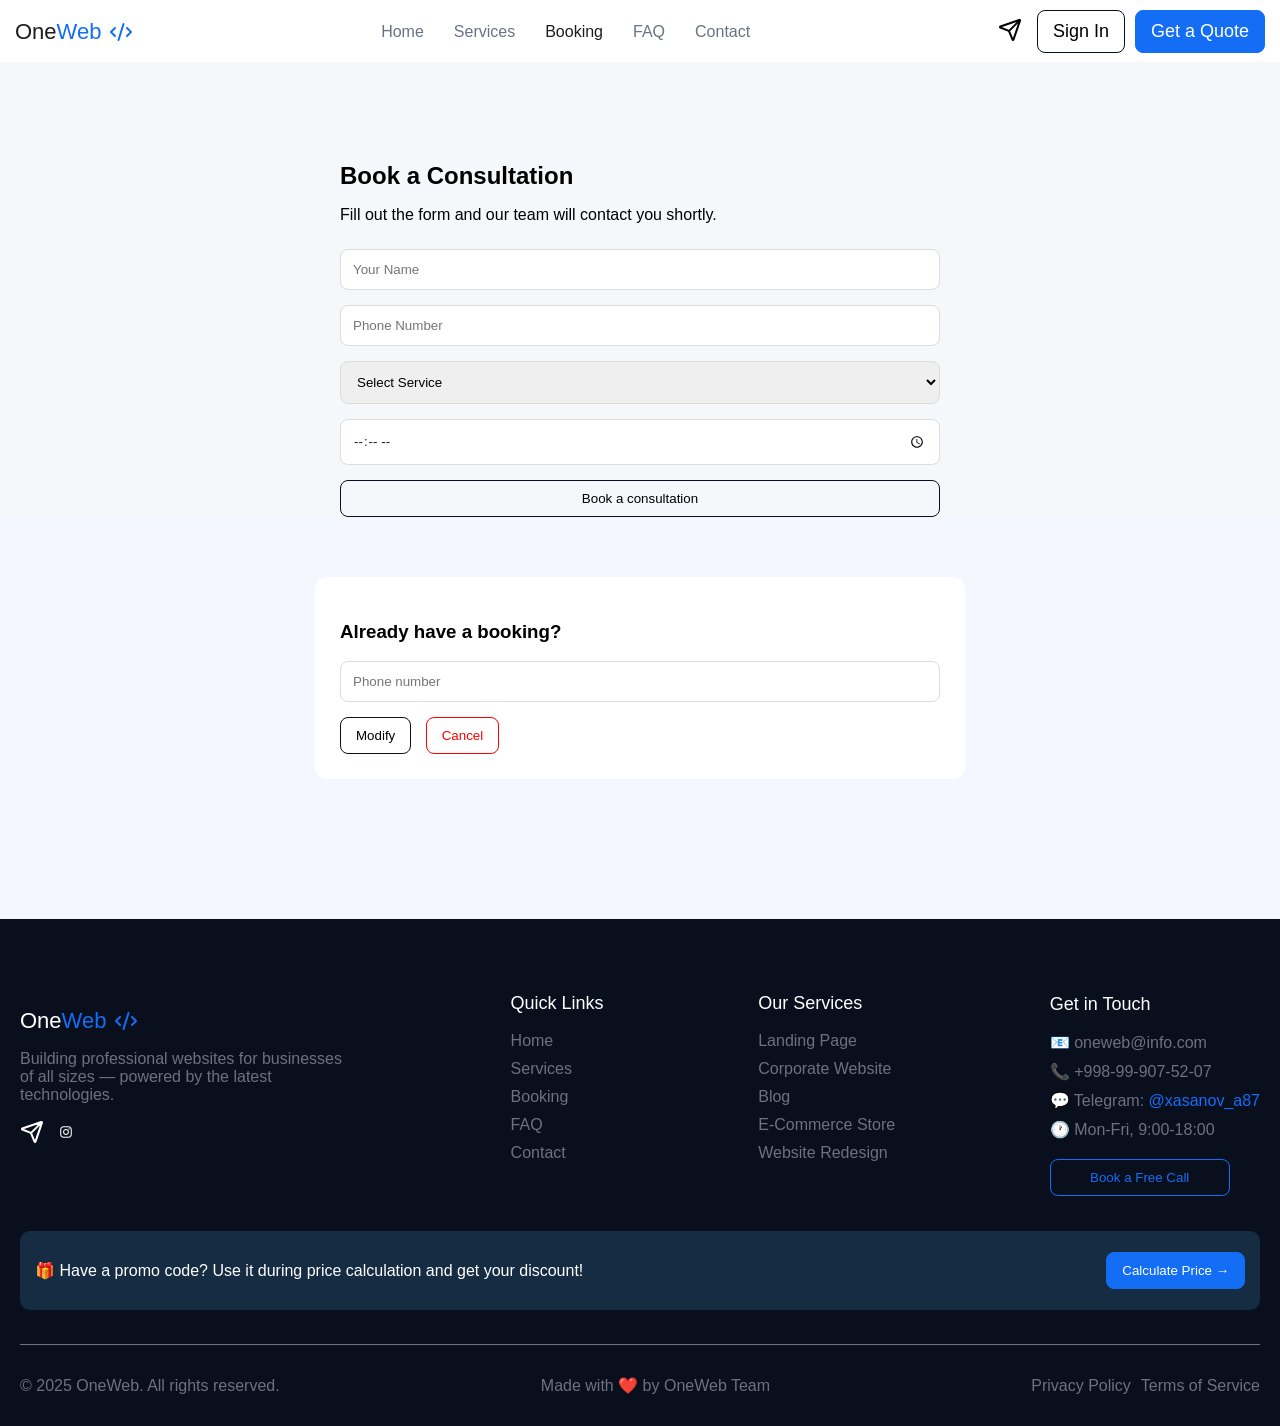
==== commit ada63e41: "." ====
--- a/booking.html
+++ b/booking.html
@@ -94,7 +94,7 @@
 
                         <!-- TIME -->
                         <div class="booking__group">
-                            <input type="time" class="input-time">
+                            <input type="time" class="input-time" placeholder="Enter a time to book">
                             <small class="error-message"></small>
                         </div>
 
--- a/styles/booking.css
+++ b/styles/booking.css
@@ -1,7 +1,8 @@
-/* BOOKING */
+/* ================= BOOKING ================= */
+
 .booking {
-  padding: 80px 0;
-  background-color: var(--surface);
+  padding: 80px 0 0;
+  background: var(--surface);
 }
 
 .booking__container {
@@ -14,65 +15,123 @@
   max-width: 600px;
 }
 
-.booking__form {
-  background: #fff;
+/* .booking__form {
+  background: var(--background);
   padding: 25px;
   border-radius: 12px;
+} */
+
+.booking__form {
+  overflow: visible; /* важно */
+}
+.booking__btn {
+  display: block;
+  width: 100%;
+  margin-top: 10px;
 }
 
 .booking__group {
+  width: 100%;
   margin-bottom: 15px;
 }
 
+/* INPUTS */
 .booking__group input,
 .booking__group select {
   width: 100%;
-  padding: 12px;
-  border-radius: 8px;
-  border: 1px solid #ddd;
-}
-
-.booking__group input[type="time"] {
-  appearance: none;
-  -webkit-appearance: none;
-  width: 100%;
+  box-sizing: border-box;
   padding: 12px;
   border-radius: 8px;
   border: 1px solid #ddd;
   font-family: inherit;
 }
 
-/* ERROR */
+/* FIX TIME INPUT */
+.booking__group input[type="time"] {
+  width: 100%;
+  box-sizing: border-box;
+  padding: 12px;
+  border-radius: 8px;
+  border: 1px solid #ddd;
+  background-color: #fff;
+  color: var(--text-primary);
+}
+
+/* ================= TEXT ================= */
+
+.booking__title {
+  margin-bottom: 10px;
+}
+
+.booking__text {
+  margin-bottom: 25px;
+}
+
+/* ================= ERROR ================= */
+
 .input-error {
-  border: 1px solid red;
+  border-color: var(--error);
 }
 
 .error-message {
-  color: red;
+  display: none;
   font-size: 12px;
-  display: none;
+  color: var(--error);
+  margin-top: 5px;
 }
 
 .error-message.active {
   display: block;
 }
 
-/* MANAGE */
+/* ================= MANAGE ================= */
+
 .booking-manage {
-  padding: 40px 0;
+  padding: 60px 0;
+}
+
+/* CENTER + SAME WIDTH */
+.booking-manage .container {
+  display: flex;
+  justify-content: center;
 }
 
 .booking-manage__box {
-  background: var(--surface);
+  width: 100%;
+  max-width: 600px;
+  background: var(--background);
   padding: 25px;
   border-radius: 12px;
 }
 
-.modify-panel {
-  margin-top: 20px;
+/* BUTTONS */
+.booking-manage__box .button {
+  margin-right: 10px;
 }
 
 .manage-cancel {
   border-color: red;
   color: red;
+}
+
+/* MODIFY PANEL */
+.modify-panel {
+  margin-top: 20px;
+}
+
+/* ================= MOBILE ================= */
+
+@media (max-width: 600px) {
+
+  .booking__form,
+  .booking-manage__box {
+    padding: 20px;
+  }
+
+  /* buttons column */
+  .booking-manage__box .button {
+    width: 100%;
+    margin: 10px 0 0 0;
+  }
+
 }
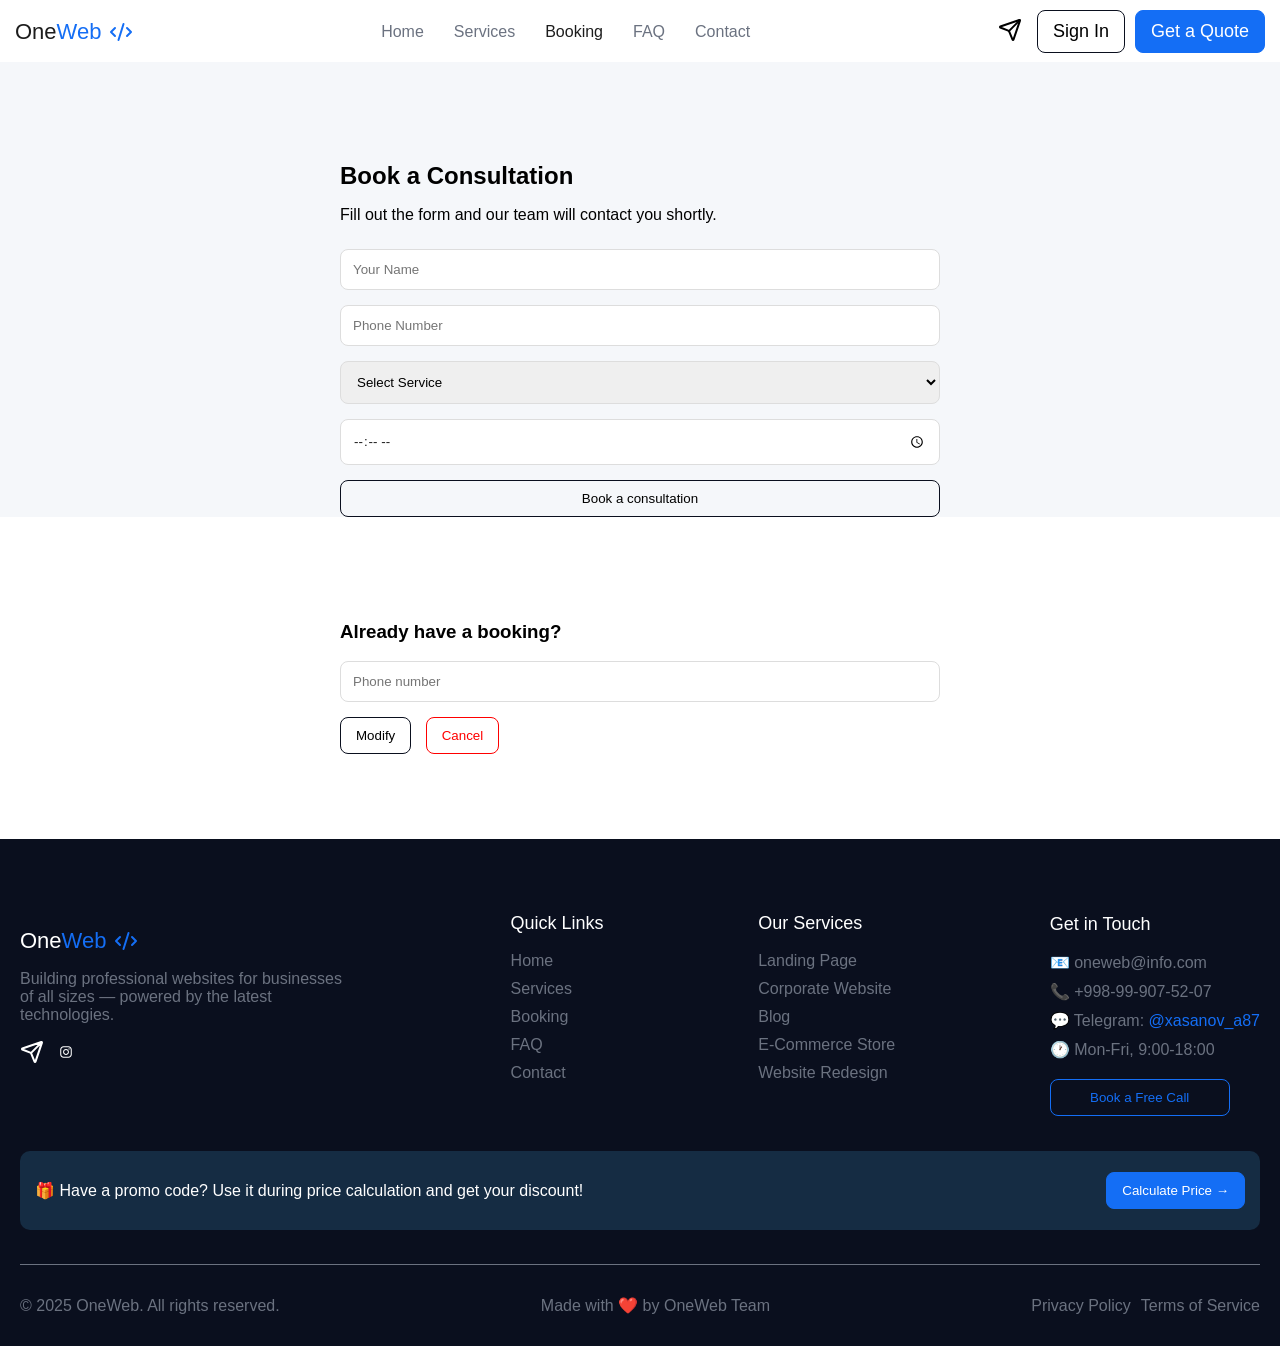
==== commit da231ae7: "Fixed some styles that addedd padding to body" ====
--- a/booking.html
+++ b/booking.html
@@ -5,7 +5,6 @@
     <meta name="viewport" content="width=device-width, initial-scale=1.0">
     <title>OneWeb Services</title>
     <link rel="stylesheet" href="styles/main.css">
-    <link rel="stylesheet" href="styles/services.css">
     <link rel="stylesheet" href="styles/booking.css">
 </head>
 <body>
@@ -215,7 +214,6 @@
     </footer>
 
     <script src="js/main.js"></script>
-    <script src="js/services.js"></script>
     <script src="js/booking.js"></script>
 </body>
 </html>
--- a/styles/booking.css
+++ b/styles/booking.css
@@ -15,14 +15,8 @@
   max-width: 600px;
 }
 
-/* .booking__form {
-  background: var(--background);
-  padding: 25px;
-  border-radius: 12px;
-} */
-
 .booking__form {
-  overflow: visible; /* важно */
+  overflow: visible;
 }
 .booking__btn {
   display: block;
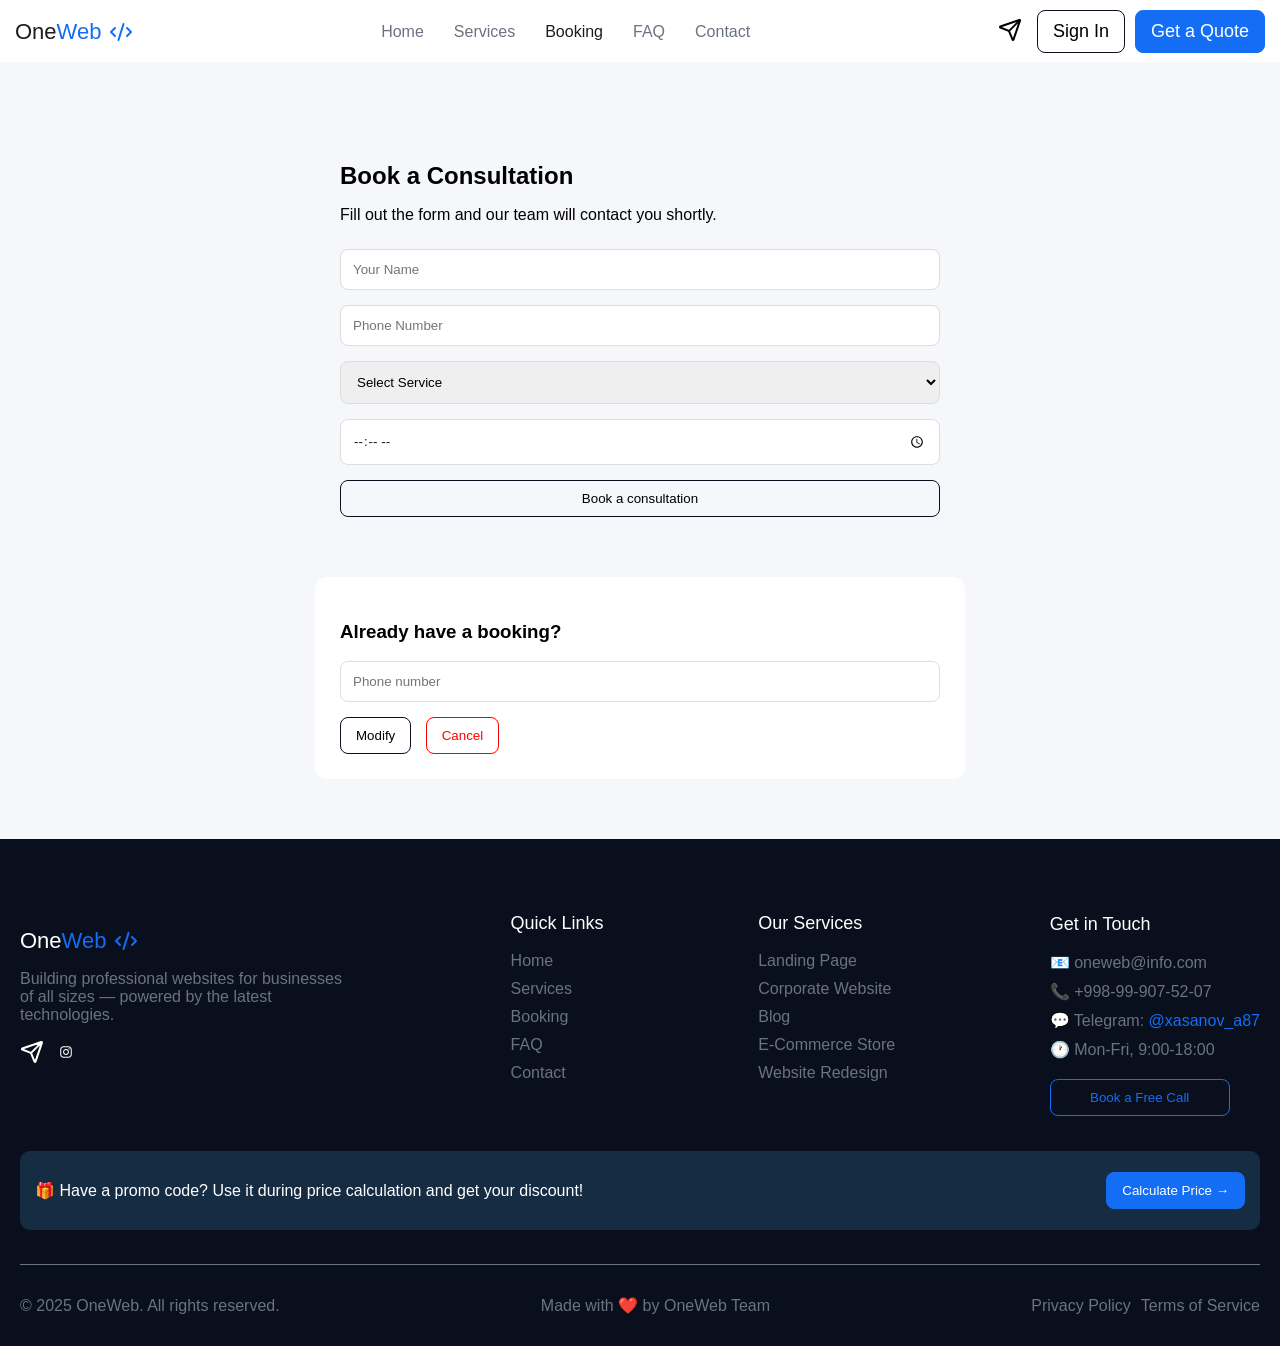
==== commit 6dc26cd7: "Add links to buttons and fully comment services.html" ====
--- a/booking.html
+++ b/booking.html
@@ -16,7 +16,7 @@
                 </a>
             </div>
 
-            <nav class="site-header__nav navigation">
+            <nav class="site-header__nav">
                 <ul class="site-header__nav-list nav-list">
                     <li class="nav-list__item"><a href="index.html">Home</a></li>
                     <li class="nav-list__item"><a href="services.html">Services</a></li>
@@ -29,7 +29,7 @@
             <div class="site-header__buttons">
                 <button class="telegram-btn"><a href="https://t.me/oneweb_draft_bot" target="_blank"><img src="images/telegram-icon-black.svg" alt=""></a></button>
                 <button class="sign-btn button">Sign In</button>
-                <button class="quote-btn button">Get a Quote</button>
+                <a href="services.html"><button class="quote-btn button">Get a Quote</button></a>
             </div>
 
             <button class="site-header__menu-btn"><img src="images/menu-header.svg" alt=""></button>
@@ -47,7 +47,7 @@
 
                 <div class="sidebar__buttons">
                     <button class="sidebar__sign-btn button">Sign In</button>
-                    <button class="sidebar__quote-btn button">Get a Quote</button>
+                    <a href="services.html"><button class="sidebar__quote-btn button">Get a Quote</button></a>
                 </div>
             </div>
             <!-- <div class="overlay"></div> -->
@@ -191,14 +191,14 @@
                         <li class="footer-nav-list__item"><a href="">📞 +998-99-907-52-07</a></li>
                         <li class="footer-nav-list__item">💬 Telegram: <a href="https://t.me/xasanov_a87" target="_blank">@xasanov_a87</a></li>
                         <li class="footer-nav-list__item">🕐 Mon-Fri, 9:00-18:00</li>
-                        <li class="footer-nav-list__item"><button class="site-footer__booking-btn button">Book a Free Call</button></li>
+                        <li class="footer-nav-list__item"><a href="booking.html"><button class="site-footer__booking-btn button">Book a Free Call</button></a></li>
                     </ul>
                 </div>
             </div>
 
             <div class="site-footer__promo">
                 <p class="site-footer__promo-text">🎁 Have a promo code? Use it during price calculation and get your discount!</p>
-                <button class="site-footer__promo-btn button">Calculate Price →</button>
+                <a href="services.html"><button class="site-footer__promo-btn button">Calculate Price →</button></a>
             </div>
 
             <div class="site-footer__policy">
--- a/styles/booking.css
+++ b/styles/booking.css
@@ -81,7 +81,9 @@
 /* ================= MANAGE ================= */
 
 .booking-manage {
+  width: 100%;
   padding: 60px 0;
+  background: var(--surface);
 }
 
 /* CENTER + SAME WIDTH */
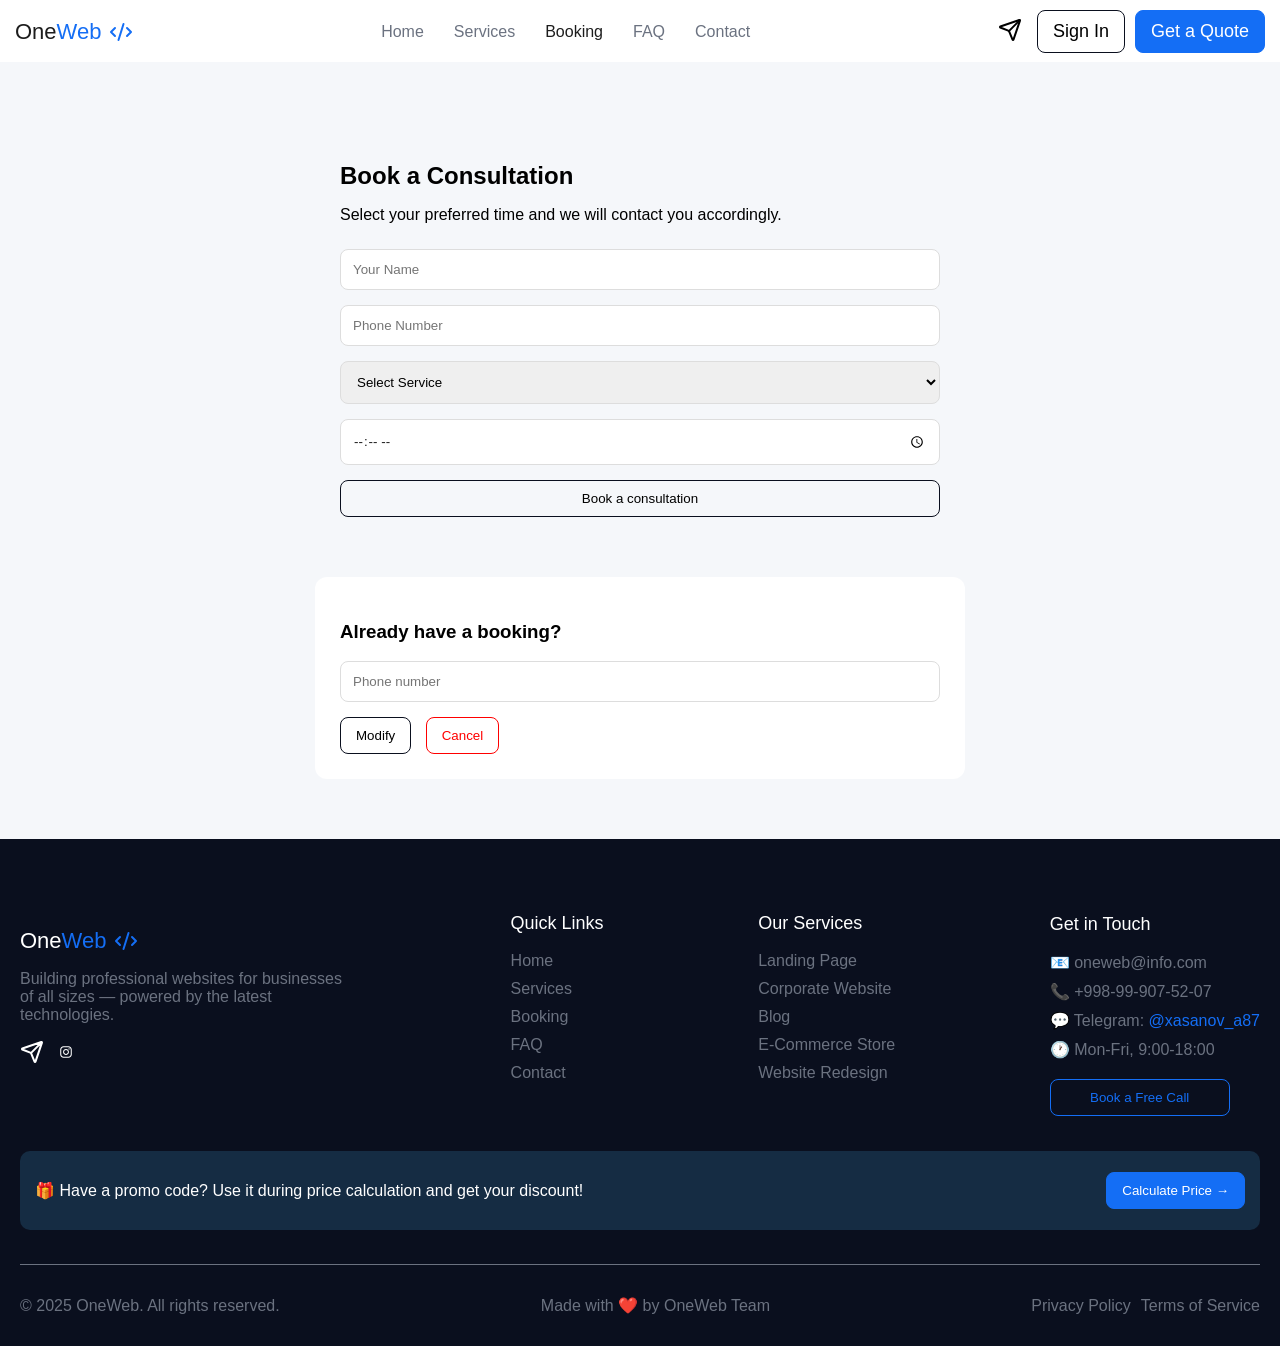
==== commit 79ecf6f1: "Comment booking html" ====
--- a/booking.html
+++ b/booking.html
@@ -54,92 +54,91 @@
         </div>
     </header>
 
-    <main>
-        
-        <!-- ================= BOOKING SECTION ================= -->
-        <section class="booking">
-            <div class="container booking__container">
-
-                <div class="booking__content">
-                    <h2 class="booking__title">Book a Consultation</h2>
-                    <p class="booking__text">
-                    Fill out the form and our team will contact you shortly.
-                    </p>
-
-                    <form class="booking__form">
-
-                        <!-- NAME -->
-                        <div class="booking__group">
-                            <input type="text" class="input-name" placeholder="Your Name">
-                            <small class="error-message"></small>
-                        </div>
-
-                        <!-- PHONE -->
-                        <div class="booking__group">
-                            <input type="text" class="input-phone" placeholder="Phone Number">
-                            <small class="error-message"></small>
-                        </div>
-
-                        <!-- SERVICE -->
-                        <div class="booking__group">
-                            <select class="input-service">
-                            <option value="">Select Service</option>
-                            <option>Landing Page</option>
-                            <option>Corporate Website</option>
-                            <option>Blog</option>
-                            </select>
-                            <small class="error-message"></small>
-                        </div>
-
-                        <!-- TIME -->
-                        <div class="booking__group">
-                            <input type="time" class="input-time" placeholder="Enter a time to book">
-                            <small class="error-message"></small>
-                        </div>
-
-                        <button type="submit" class="button booking__btn">
-                            Book a consultation
-                        </button>
-
-                    </form>
-                </div>
-
-            </div>
-        </section>
-
-        <!-- ================= MANAGE BOOKING ================= -->
-        <section class="booking-manage">
-            <div class="container">
-
-                <div class="booking-manage__box">
-                    <h3>Already have a booking?</h3>
-
-                    <div class="booking__group">
-                        <input type="text" class="manage-phone" placeholder="Phone number">
-                        <small class="error-message"></small>
-                    </div>
-
-                    <button class="button manage-modify">Modify</button>
-                    <button class="button manage-cancel">Cancel</button>
-
-                    <!-- HIDDEN MODIFY PANEL -->
-                    <div class="modify-panel" style="display: none;">
-                        <p class="current-time-text"></p>
-
-                        <div class="booking__group">
-                            <input type="time" class="new-time">
-                            <small class="error-message"></small>
-                        </div>
-
-                        <button class="button confirm-modify">Confirm Time Change</button>
-                    </div>
-
-                </div>
-
-            </div>
-        </section>
-
-    </main>
+<main> <!-- main content -->
+
+  <section class="booking"> <!-- booking section -->
+
+    <div class="container booking__container"> <!-- center wrapper -->
+
+      <div class="booking__content"> <!-- content block -->
+
+        <h2 class="booking__title">Book a Consultation</h2> <!-- title -->
+
+        <p class="booking__text">
+          Select your preferred time and we will contact you accordingly.
+        </p> <!-- description -->
+
+        <form class="booking__form"> <!-- form -->
+
+          <div class="booking__group"> <!-- name field -->
+            <input type="text" class="input-name" placeholder="Your Name"> <!-- name input -->
+            <small class="error-message"></small> <!-- error text -->
+          </div>
+
+          <div class="booking__group"> <!-- phone field -->
+            <input type="text" class="input-phone" placeholder="Phone Number"> <!-- phone input -->
+            <small class="error-message"></small> <!-- error -->
+          </div>
+
+          <div class="booking__group"> <!-- service field -->
+            <select class="input-service"> <!-- select -->
+              <option value="">Select Service</option> <!-- default -->
+              <option>Landing Page</option> <!-- option -->
+              <option>Corporate Website</option> <!-- option -->
+              <option>Blog</option> <!-- option -->
+            </select>
+            <small class="error-message"></small> <!-- error -->
+          </div>
+
+          <div class="booking__group"> <!-- time field -->
+            <input type="time" class="input-time"> <!-- time input -->
+            <small class="error-message"></small> <!-- error -->
+          </div>
+
+          <button type="submit" class="button booking__btn">
+            Book a consultation
+          </button> <!-- submit -->
+
+        </form>
+
+      </div>
+    </div>
+  </section>
+
+  <section class="booking-manage"> <!-- manage section -->
+
+    <div class="container"> <!-- center -->
+
+      <div class="booking-manage__box"> <!-- box -->
+
+        <h3>Already have a booking?</h3> <!-- title -->
+
+        <div class="booking__group"> <!-- phone check -->
+          <input type="text" class="manage-phone" placeholder="Phone number"> <!-- input -->
+          <small class="error-message"></small> <!-- error -->
+        </div>
+
+        <button class="button manage-modify">Modify</button> <!-- modify -->
+        <button class="button manage-cancel">Cancel</button> <!-- cancel -->
+
+        <div class="modify-panel" style="display: none;"> <!-- hidden block -->
+
+          <p class="current-time-text"></p> <!-- current time -->
+
+          <div class="booking__group">
+            <input type="time" class="new-time"> <!-- new time -->
+            <small class="error-message"></small>
+          </div>
+
+          <button class="button confirm-modify">Confirm Time Change</button> <!-- confirm -->
+
+        </div>
+
+      </div>
+    </div>
+  </section>
+
+</main>
 
     <footer class="site-footer">
         <div class="site-footer__container container">
--- a/styles/main.css
+++ b/styles/main.css
@@ -1,426 +1,487 @@
 :root {
-    --background: #fff;
-    --primary: #146ef5;
-    --surface: #f5f7fa;
-    --highlight: #00E5C3;
-    --text-primary: #1d1d1d;
-    --text-secondary: #6b7280;
-    --success: #16a34a;
-    --error: #dc2626;
-    --primaty-dark: #0a0f1e;
-    --services-bgc: #f4f7ff;
-}
-
+    --background: #fff; /* White - used for backgrounds and text on dark surfaces */
+    --primary: #146ef5; /* Blue - main brand color for buttons and accents */
+    --surface: #f5f7fa; /* Light gray - used for sidebar and card backgrounds */
+    --highlight: #00E5C3; /* This color used for prices and positive values */
+    --text-primary: #1d1d1d; /* Black - main text color */
+    --text-secondary: #6b7280; /* Gray - used for subtitles and secondary text */
+    --success: #16a34a; /* Green - used for success messages */
+    --error: #dc2626; /* Red - used for error messages */
+    --primaty-dark: #0a0f1e; /* Dark - used for footer background */
+    --services-bgc: #f4f7ff; /* Light blue - background for services page */
+}
+
+/* Full page height so footer stays at bottom */
 html {
-    height: 100%;
-}
-
+    height: 100%; /* Makes html element fill the full viewport height */
+}
+
+/* Makes main content grow to fill all available space */
 main {
-    flex: 1;
-}
-
-
-
+    flex: 1; /* Pushes footer to bottom by filling remaining vertical space */
+}
+
+/* Flexbox column layout so footer is always pushed to bottom */
 body {
-    display: flex;
-    flex-direction: column;
-    padding: 0;
-    margin: 0;
-    min-height: 100%;
-    font-family: 'Inter', 'Plus Jakarta Sans', Arial, Helvetica, sans-serif;
-}
-
-
+    display: flex; /* Enables flexbox layout */
+    flex-direction: column; /* Stacks header, main, footer vertically */
+    padding: 0; /* Removes default browser padding */
+    margin: 0; /* Removes default browser margin */
+    min-height: 100%; /* Ensure body fills at least full viewport height */
+    font-family: 'Inter', 'Plus Jakarta Sans', Arial, Helvetica, sans-serif; /* Font families */
+}
+
+/* Global link hover color */
 a:hover {
-    color: var(--primary);
-}
-
+    color: var(--primary); /* All links turn blue on hover */
+}
+
+/* Reusable button base style */
 .button {
-    padding: 10px 15px;
-    border-radius: 8px;
-    border: 1px solid #0A0F1E;
-    background-color: transparent;
-    cursor: pointer;
-}
+    padding: 10px 15px; /* Inner spacing */
+    border-radius: 8px; /* Rounded corners */
+    border: 1px solid #0A0F1E; /* Dark border */
+    background-color: transparent; /* No fill by default */
+    cursor: pointer; /* Shows hand cursor on hover */
+}
+
+/* Slight fade on all button hovers */
 button:hover {
-    opacity: 0.85;
-}
-
+    opacity: 0.85; /* Slightly fades button on hover for feedback */
+}
+
+/* Centered page wrapper with max width */
 .container {
-  max-width: 1400px;
-  margin: 0 auto;
-  padding: 0 20px;
+    max-width: 1400px; /* Prevents content from stretching too wide on large screens */
+    margin: 0 auto; /* Centers container horizontally */
+    padding: 0 20px; /* Side padding so content doesn't touch screen edges */
 }
 
 
 /* HEADER */
 .site-header {
-    position: sticky;
-    top: 0;
-    left: 0;
-    width: 100%;
-    height: 62px;
-    z-index: 10000;
-    background-color: var(--background);
-}
+    position: sticky; /* Header sticks to top while user scrolls */
+    top: 0; /* Sticks to the very top of viewport */
+    left: 0; /* Starts from left edge */
+    width: 100%; /* Full width */
+    height: 62px; /* Fixed header height */
+    z-index: 10000; /* Above all page content */
+    background-color: var(--background); /* White background */
+}
+
+/* Header inner layout - logo on left, navigation on right */
 .site-header__container {
-    position: relative;
-    display: flex;
-    align-items: center;
-    justify-content: space-between;
-    padding: 10px 15px;
-}
+    position: relative; /* Needed for sidebar absolute positioning inside it */
+    display: flex; /* Horizontal layout */
+    align-items: center; /* Vertically centers all header items */
+    justify-content: space-between; /* Spreads logo, nav, buttons apart */
+    padding: 10px 15px; /* Inner spacing */
+}
+
+/* Logo above mobile sidebar overlay */
 .site-header__logo {
-    z-index: 1100;
-}
+    z-index: 1100; /* Keeps logo above the sidebar when it opens */
+}
+
 .site-header__logo-link {
-    display: flex;
-    align-items: center;
-    color: var(--text-primary);
-    text-decoration: none;
-    font-size: 22px;
-}
+    display: flex; /* Aligns icon and text horizontally */
+    align-items: center; /* Vertically centers icon with text */
+    color: var(--text-primary); /* Dark text color */
+    text-decoration: none; /* Removes underline */
+    font-size: 22px; /* Logo font size */
+}
+
+/* Blue accent on logo icon */
 .site-header__logo span {
-    margin-right: 8px;
-    color: var(--primary);
-}
-
+    margin-right: 8px; /* Space between "Web" and the icon */
+    color: var(--primary); /* "Web" text shown in blue */
+}
+
+/* Horizontal nav list - shown on desktop */
 .site-header__nav-list {
-    list-style: none;
-    display: flex;
-    align-items: center;
-    margin: 0;
-    padding: 0;
+    list-style: none; /* Removes bullet points */
+    display: flex; /* Horizontal layout */
+    align-items: center; /* Vertically centers items */
+    margin: 0; /* Removes default margin */
+    padding: 0; /* Removes default padding */
 }
 
 .nav-list__item a {
-    color: var(--text-secondary);
-    text-decoration: none;
-    font-size: 16px;
-    cursor: pointer;
-}
+    color: var(--text-secondary); /* Gray link color */
+    text-decoration: none; /* No underline */
+    font-size: 16px; /* Nav link font size */
+    cursor: pointer; /* Hand cursor */
+}
+
+/* Spacing between nav items except last */
 .nav-list__item:not(:last-child) {
-    margin-right: 30px;
+    margin-right: 30px; /* Gap between nav links */
 }
 
 .nav-list__item a:hover {
-    color: var(--primary);
-}
+    color: var(--primary); /* Links turn blue on hover */
+}
+
+/* Burger menu button - hidden on desktop, shown on mobile */
 .site-header__menu-btn {
-    display: none;
-    margin: 0;
-    padding: 0;
-    border: 0;
-    z-index: 1100;
-    background-color: transparent;
-}
-
+    display: none; /* Hidden by default, shown via media query on mobile */
+    margin: 0; /* Removes default margin */
+    padding: 0; /* Removes default padding */
+    border: 0; /* Removes default border */
+    z-index: 1100; /* Above sidebar overlay */
+    background-color: transparent; /* No background color*/
+}
+
+/* Mobile sidebar - hidden by default, shown when .sidebar--open is added via JS */
 .site-header__sidebar {
-    display: none;
-    position: absolute;
-    right: 0;
-    top: 0;
-    width: 100%;
-    height: 430px;
-    z-index: 1000;
-    /* transform: translateX(100%); */
-    background-color: var(--surface);
-}
-
-
+    display: none; /* Hidden until JS adds open class */
+    position: absolute; /* Positioned relative to header container */
+    right: 0; /* Aligned to right edge */
+    top: 0; /* Starts from top of header */
+    width: 100%; /* Full width overlay */
+    height: 430px; /* Fixed sidebar height */
+    z-index: 1000; /* Below burger button but above page content */
+    background-color: var(--surface); /* Light gray background */
+}
+
+/* Sidebar nav pushed down to clear the header */
 .sidebar__nav {
-    position: relative;
-    margin-left: 20px;
-    margin-top: 80px;
-}
+    position: relative; /* Needed for the pseudo-element divider line */
+    margin-left: 20px; /* Left indent */
+    margin-top: 80px; /* Pushes nav below the header row */
+}
+
+/* Vertical nav list inside the sidebar */
 .sidebar__nav-list {
-    padding: 0;
-    margin: 0;
-    display: flex;
-    flex-direction: column;
-    align-items: left;
-    list-style: none;
-}
+    padding: 0; /* Removes default padding */
+    margin: 0; /* Removes default margin */
+    display: flex; /* Flex layout */
+    flex-direction: column; /* Stacks links vertically */
+    align-items: left; /* Aligns links to the left */
+    list-style: none; /* Removes bullet points */
+}
+
 .sidebar-nav-list__item a {
-    font-size: 18px;
-    color: var(--text-secondary);
-    text-decoration: none;
-}
-
+    font-size: 18px; /* Larger font for mobile readability */
+    color: var(--text-secondary); /* Gray color */
+    text-decoration: none; /* No underline */
+}
+
+/* Active page link shown in darker color */
 .active a {
-    color: var(--text-primary);
+    color: var(--text-primary); /* Current page link shown in dark color */
 }
 
 .sidebar-nav-list__item a:hover {
-    color: var(--primary);
-}
+    color: var(--primary); /* Links turn blue on hover */
+}
+
 .sidebar-nav-list__item:not(:last-child) {
-    margin-bottom: 20px;
-}
-
+    margin-bottom: 20px; /* Spacing between sidebar links */
+}
+
+/* A line below sidebar nav using pseudo element */
 .sidebar__nav-list::after {
-    content: "";
-    position: absolute;
-    left: 0;
-    bottom: -30px;
-    width: calc(100% - 23px);
-    height: 1px;
-    background: var(--text-secondary);
-}
-
+    content: ""; /* Required for pseudo-element to render */
+    position: absolute; /* Positioned relative to sidebar nav */
+    left: 0; /* Starts from left edge */
+    bottom: -30px; /* Placed below the last nav item */
+    width: calc(100% - 23px); /* Slightly shorter than full width */
+    height: 1px; /* Thin divider line */
+    background: var(--text-secondary); /* Gray line color */
+}
+
+/* Sidebar action buttons container */
 .sidebar__buttons {
-    margin-top: 45px;
-    padding-left: 20px;
-    width: calc(100% - 40px);
-    display: flex;
-    align-items: center;
-    flex-direction: column;
+    margin-top: 45px; /* Space above buttons section */
+    padding-left: 20px; /* Left indent matching nav */
+    width: calc(100% - 40px); /* Full width minus left and right padding */
+    display: flex; /* Flex layout */
+    align-items: center; /* Centers buttons horizontally */
+    flex-direction: column; /* Stacks buttons vertically */
 }
 
 .sidebar__sign-btn {
-    width: 100%;
-    margin-bottom: 15px;
-    font-size: 18px;
-}
+    width: 100%; /* Full width button */
+    margin-bottom: 15px; /* Space below sign in button */
+    font-size: 18px; /* Button text size */
+}
+
+/* Primary CTA button in sidebar */
 .sidebar__quote-btn {
-    width: 100%;
-    font-size: 18px;
-    border-color: var(--primary);
-    background-color: var(--primary);
-    color: var(--background);
-}
-
+    width: 100%; /* Full width button */
+    font-size: 18px; /* Button text size */
+    border-color: var(--primary); /* Blue border */
+    background-color: var(--primary); /* Blue background */
+    color: var(--background); /* White text */
+}
+
+/* Desktop header buttons container */
 .site-header__buttons {
-    display: flex;
-    align-items: center;
-}
+    display: flex; /* Horizontal layout */
+    align-items: center; /* Vertically centers buttons */
+}
+
+/* Telegram icon button - no default button styles */
 .telegram-btn {
-    padding: 0;
-    margin: 0;
-    border: 0;
-    background-color: transparent;
-    cursor: pointer;
+    padding: 0; /* Removes default padding */
+    margin: 0; /* Removes default margin */
+    border: 0; /* Removes default border */
+    background-color: transparent; /* No background */
+    cursor: pointer; /* Hand cursor */
 }
 
 .sign-btn {
-    margin-left: 15px;
-    margin-right: 10px;
-    font-size: 18px;
-}
+    margin-left: 15px; /* Space after telegram button */
+    margin-right: 10px; /* Space before quote button */
+    font-size: 18px; /* Button text size */
+}
+
+/* Primary CTA button in desktop header */
 .quote-btn {
-    font-size: 18px;
-    border-color: var(--primary);
-    background-color: var(--primary);
-    color: var(--background);
+    font-size: 18px; /* Button text size */
+    border-color: var(--primary); /* Blue border */
+    background-color: var(--primary); /* Blue background */
+    color: var(--background); /* White text */
 }
 
 
 /* FOOTER */
 .site-footer {
-    background-color: var(--primaty-dark);
-}
+    background-color: var(--primaty-dark); /* Dark navy background */
+}
+
 .site-footer__container {
-    display: flex;
-    flex-direction: column;
-    padding-top: 40px;
-}
+    display: flex; /* Flex layout */
+    flex-direction: column; /* Stacks sections vertically */
+    padding-top: 40px; /* Space at top of footer */
+}
+
 .site-footer__title {
-    margin-top: 0;
-    font-size: 18px;
-    color: var(--background);
-}
+    margin-top: 0; /* Removes top margin */
+    font-size: 18px; /* Column title size */
+    color: var(--background); /* White text */
+}
+
+/* Footer top section - logo, nav, contacts in a row */
 .site-footer__links {
-    margin-bottom: 35px;
-    display: flex;
-    align-items: center;
-    justify-content: space-between;
-}
+    margin-bottom: 35px; /* Space below top section */
+    display: flex; /* Horizontal layout */
+    align-items: center; /* Vertically aligns columns */
+    justify-content: space-between; /* Spreads columns evenly */
+}
+
 .site-footer__info {
-    max-width: 336px;
-}
+    max-width: 336px; /* Limits brand info column width */
+}
+
 .site-footer__logo-link {
-    display: flex;
-    align-items: center;
-    color: var(--background);
-    text-decoration: none;
-    font-size: 22px;
-}
+    display: flex; /* Aligns icon and text */
+    align-items: center; /* Vertically centers icon */
+    color: var(--background); /* White text */
+    text-decoration: none; /* No underline */
+    font-size: 22px; /* Logo font size */
+}
+
 .site-footer__logo span {
-    margin-right: 8px;
-    color: var(--primary);
+    margin-right: 8px; /* Space between "Web" and icon */
+    color: var(--primary); /* Blue accent on "Web" */
 }
 
 .site-footer__text {
-    color: var(--text-secondary);
-}
+    color: var(--text-secondary); /* Gray description text */
+}
+
 .site-footer__socials-list {
-    display: flex;
-    align-items: center;
-    list-style: none;
-    padding: 0;
-    margin: 0;
-}
+    display: flex; /* Horizontal layout */
+    align-items: center; /* Vertically centers icons */
+    list-style: none; /* No bullets */
+    padding: 0; /* Removes default padding */
+    margin: 0; /* Removes default margin */
+}
+
 .socials-list__item:not(:last-child) {
-    margin-right: 10px;
-}
+    margin-right: 10px; /* Gap between social icons */
+}
+
+/* Vertical nav list in footer columns */
 .site-footer__nav-list {
-    list-style: none;
-    display: flex;
-    flex-direction: column;
-    padding: 0;
-    margin: 0;
-}
+    list-style: none; /* No bullets */
+    display: flex; /* Flex layout */
+    flex-direction: column; /* Stacks links vertically */
+    padding: 0; /* Removes default padding */
+    margin: 0; /* Removes default margin */
+}
+
 .footer-nav-list__item:not(:last-child) {
-    margin-bottom: 10px;
-}
+    margin-bottom: 10px; /* Gap between footer links */
+}
+
 .footer-nav-list__item a {
-    text-decoration: none;
-    color: var(--text-secondary);
-}
+    text-decoration: none; /* No underline */
+    color: var(--text-secondary); /* Gray link color */
+}
+
 .footer-nav-list__item a:hover {
-    color: var(--primary);
-}
+    color: var(--primary); /* Links turn blue on hover */
+}
+
 .site-footer__booking-btn {
-    margin-top: 10px;
-    width: 180px;
-    padding: 10px 20px;
-    border-color: var(--primary);
-    color: var(--primary);
-}
+    margin-top: 10px; /* Space above button */
+    width: 180px; /* Fixed button width */
+    padding: 10px 20px; /* Inner spacing */
+    border-color: var(--primary); /* Blue border */
+    color: var(--primary); /* Blue text */
+}
+
 .site-footer__contacts {
-    padding-top: 35px;
-}
+    padding-top: 35px; /* Space above contacts column */
+}
+
 .site-footer__contacts .footer-nav-list__item {
-    color: var(--text-secondary);
-}
-
-.site-footer__contacts .footer-nav-list__item:nth-child(4) a{
-    color: var(--primary);
-}
+    color: var(--text-secondary); /* Gray text for contact items */
+}
+
+/* Telegram link highlighted in blue */
+.site-footer__contacts .footer-nav-list__item:nth-child(4) a {
+    color: var(--primary); /* 4th contact item (Telegram) shown in blue */
+}
+
+/* Promo banner with semi-transparent blue background */
 .site-footer__promo {
-    position: relative;
-    display: flex;
-    align-items: center;
-    justify-content: space-between;
-    padding: 14px 15px;
-    border-radius: 10px;
-    background-color: rgba(76, 176, 234, 0.18);
-}
+    position: relative; /* Needed for pseudo-element divider */
+    display: flex; /* Horizontal layout */
+    align-items: center; /* Vertically centers text and button */
+    justify-content: space-between; /* Text on left, button on right */
+    padding: 14px 15px; /* Inner spacing */
+    border-radius: 10px; /* Rounded corners */
+    background-color: rgba(76, 176, 234, 0.18); /* Semi-transparent blue */
+}
+
+/* Divider line below promo block using pseudo-element */
 .site-footer__promo::after {
-    content: "";
-    position: absolute;
-    left: 0;
-    bottom: -35px;
-    width: 100%;
-    height: 1px;
-    background: var(--text-secondary);
-}
+    content: ""; /* Required for pseudo-element to render */
+    position: absolute; /* Positioned relative to promo block */
+    left: 0; /* Starts from left edge */
+    bottom: -35px; /* Placed below the promo block */
+    width: 100%; /* Full width */
+    height: 1px; /* Thin divider line */
+    background: var(--text-secondary); /* Gray line */
+}
+
 .site-footer__promo-text {
-    color: var(--background);
-}
+    color: var(--background); /* White promo text */
+}
+
+/* Primary CTA button inside promo block */
 .site-footer__promo-btn {
-    border-color: var(--primary);
-    background-color: var(--primary);
-    color: var(--background);
-}
+    border-color: var(--primary); /* Blue border */
+    background-color: var(--primary); /* Blue background */
+    color: var(--background); /* White text */
+}
+
+/* Bottom policy bar - copyright and links */
 .site-footer__policy {
-    display: flex;
-    align-items: center;
-    justify-content: space-between;
-    margin-top: 50px;
-    padding-bottom: 15px;
-    color: var(--text-secondary);
-}
+    display: flex; /* Horizontal layout */
+    align-items: center; /* Vertically centers items */
+    justify-content: space-between; /* Spreads items across full width */
+    margin-top: 50px; /* Space above policy bar */
+    padding-bottom: 15px; /* Space below policy bar */
+    color: var(--text-secondary); /* Gray text */
+}
+
 .site-footer__policy-links {
-    display: flex;
-    align-items: center;
-}
+    display: flex; /* Horizontal layout */
+    align-items: center; /* Vertically centers links */
+}
+
 .policy-links__item {
-    text-decoration: none;
-    color: var(--text-secondary);
-}
+    text-decoration: none; /* No underline */
+    color: var(--text-secondary); /* Gray link color */
+}
+
 .policy-links__item:not(:last-child) {
-    margin-right: 10px;
-}
-
-
-
-
-
-
-
-
-/* RESPONSIVE */
+    margin-right: 10px; /* Gap between policy links */
+}
+
+
+/*  RESPONSIVE - Breakpoint: 850px */
 @media (max-width: 850px) {
 
-    /* SITE HEADER */
+    /* Hide desktop nav and buttons, show burger menu instead */
     .site-header__nav, .site-header__buttons {
-        display: none;
+        display: none; /* Hides desktop nav and buttons on mobile */
     }
 
     .site-header__menu-btn {
-        display: block;
-    }
-
+        display: block; /* Shows burger button on mobile */
+    }
+
+    /* JS adds this class to open the sidebar */
     .site-header__sidebar--open {
-        display: block;
-        transform: translateX(0);
-    }
-
-
-    /* SITE FOOTER */
+        display: block; /* Makes sidebar visible */
+        transform: translateX(0); /* Slides sidebar into view */
+    }
+
+    /* Stack footer columns vertically on mobile */
     .site-footer__links {
-        flex-direction: column;
-        align-items: flex-start;
+        flex-direction: column; /* Stacks columns vertically */
+        align-items: flex-start; /* Aligns columns to left */
     }
 
     .site-footer__info {
-        max-width: 100%;
-        margin-bottom: 30px;
+        max-width: 100%; /* Allows info column to use full width */
+        margin-bottom: 30px; /* Space below info column */
     }
 
     .site-footer__title {
-        margin-top: 0;
-        margin-bottom: 20px;
-        font-size: 18px;
+        margin-top: 0; /* Removes top margin */
+        margin-bottom: 20px; /* Space below column titles */
+        font-size: 18px; /* Keeps same font size */
     }
 
     .site-footer__services {
-        margin-top: 30px;
+        margin-top: 30px; /* Space above services column */
     }
 
     .footer-nav-list__item:not(:last-child) {
-        margin-bottom: 15px;
-    }
-
+        margin-bottom: 15px; /* Slightly larger gap between links on mobile */
+    }
+
+    /* Stack policy bar vertically and center it */
     .site-footer__policy {
-        flex-direction: column;
-        align-items: center;
-        justify-content: center;
-        padding-bottom: 20px;
-    }
+        flex-direction: column; /* Stacks items vertically */
+        align-items: center; /* Centers items */
+        justify-content: center; /* Centers vertically */
+        padding-bottom: 20px; /* Extra bottom padding on mobile */
+    }
+
     .site-footer__rights {
-        text-align: center;
-    }
+        text-align: center; /* Centers copyright text */
+    }
+
     .site-footer__love {
-        margin-top: 0;
-        text-align: center;
-    }
-
-}
-
+        margin-top: 0; /* Removes top margin */
+        text-align: center; /* Centers team credit text */
+    }
+}
+
+/* RESPONSIVE - Breakpoint: 600px */
 @media (max-width: 600px) {
+
+    /* Stack promo block content vertically */
     .site-footer__promo {
-        flex-direction: column;
-    }
-
+        flex-direction: column; /* Stacks text and button vertically */
+    }
+
+    /* Stack policy links vertically */
     .site-footer__policy-links {
-        flex-direction: column;
-    }
-    
+        flex-direction: column; /* Stacks links vertically */
+    }
+
     .policy-links__item:nth-child(1) {
-        text-align: center;
-        margin-right: 0;
-        margin-bottom: 16px;
-    }
-}
+        text-align: center; /* Centers first policy link */
+        margin-right: 0; /* Removes right margin */
+        margin-bottom: 16px; /* Space below first link */
+    }
+}
--- a/styles/booking.css
+++ b/styles/booking.css
@@ -1,118 +1,124 @@
 /* ================= BOOKING ================= */
 
 .booking {
-  padding: 80px 0 0;
-  background: var(--surface);
+  padding: 80px 0 0; /* top padding */
+  background: var(--surface); /* background color */
 }
 
 .booking__container {
-  display: flex;
-  justify-content: center;
+  display: flex; /* flex layout */
+  justify-content: center; /* center content */
 }
 
 .booking__content {
-  width: 100%;
-  max-width: 600px;
+  width: 100%; /* full width */
+  max-width: 600px; /* max width */
 }
 
+/* .booking__form {
+  background: var(--background);  background color
+  padding: 25px;  inner spacing
+  border-radius: 12px;  rounded corners
+} */
+
 .booking__form {
-  overflow: visible;
+  overflow: visible; /* allow overflow */
 }
+
 .booking__btn {
-  display: block;
-  width: 100%;
-  margin-top: 10px;
+  display: block; /* block button */
+  width: 100%; /* full width */
+  margin-top: 10px; /* top space */
 }
 
 .booking__group {
-  width: 100%;
-  margin-bottom: 15px;
+  width: 100%; /* full width */
+  margin-bottom: 15px; /* bottom space */
 }
 
 /* INPUTS */
 .booking__group input,
 .booking__group select {
-  width: 100%;
-  box-sizing: border-box;
-  padding: 12px;
-  border-radius: 8px;
-  border: 1px solid #ddd;
-  font-family: inherit;
+  width: 100%; /* full width */
+  box-sizing: border-box; /* include padding */
+  padding: 12px; /* inner space */
+  border-radius: 8px; /* rounded */
+  border: 1px solid #ddd; /* border */
+  font-family: inherit; /* same font */
 }
 
 /* FIX TIME INPUT */
 .booking__group input[type="time"] {
-  width: 100%;
-  box-sizing: border-box;
-  padding: 12px;
-  border-radius: 8px;
-  border: 1px solid #ddd;
-  background-color: #fff;
-  color: var(--text-primary);
+  width: 100%; /* full width */
+  box-sizing: border-box; /* include padding */
+  padding: 12px; /* inner space */
+  border-radius: 8px; /* rounded */
+  border: 1px solid #ddd; /* border */
+  background-color: #fff; /* white bg */
+  color: var(--text-primary); /* text color */
 }
 
 /* ================= TEXT ================= */
 
 .booking__title {
-  margin-bottom: 10px;
+  margin-bottom: 10px; /* space below */
 }
 
 .booking__text {
-  margin-bottom: 25px;
+  margin-bottom: 25px; /* space below */
 }
 
 /* ================= ERROR ================= */
 
 .input-error {
-  border-color: var(--error);
+  border-color: var(--error); /* error border */
 }
 
 .error-message {
-  display: none;
-  font-size: 12px;
-  color: var(--error);
-  margin-top: 5px;
+  display: none; /* hidden */
+  font-size: 12px; /* small text */
+  color: var(--error); /* error color */
+  margin-top: 5px; /* space above */
 }
 
 .error-message.active {
-  display: block;
+  display: block; /* show */
 }
 
 /* ================= MANAGE ================= */
 
 .booking-manage {
-  width: 100%;
-  padding: 60px 0;
-  background: var(--surface);
+  padding: 60px 0; /* vertical space */
+  background-color: var(--surface);
 }
 
 /* CENTER + SAME WIDTH */
 .booking-manage .container {
-  display: flex;
-  justify-content: center;
+  display: flex; /* flex */
+  justify-content: center; /* center */
 }
 
 .booking-manage__box {
-  width: 100%;
-  max-width: 600px;
-  background: var(--background);
-  padding: 25px;
-  border-radius: 12px;
+  width: 100%; /* full width */
+  max-width: 600px; /* max width */
+  background: var(--background); /* background */
+  padding: 25px; /* inner space */
+  border-radius: 12px; /* rounded */
 }
 
 /* BUTTONS */
 .booking-manage__box .button {
-  margin-right: 10px;
+  margin-right: 10px; /* space right */
 }
 
 .manage-cancel {
-  border-color: red;
-  color: red;
+  border-color: red; /* red border */
+  color: red; /* red text */
 }
 
 /* MODIFY PANEL */
 .modify-panel {
-  margin-top: 20px;
+  margin-top: 20px; /* space above */
 }
 
 /* ================= MOBILE ================= */
@@ -121,13 +127,13 @@
 
   .booking__form,
   .booking-manage__box {
-    padding: 20px;
+    padding: 20px; /* smaller padding */
   }
 
   /* buttons column */
   .booking-manage__box .button {
-    width: 100%;
-    margin: 10px 0 0 0;
+    width: 100%; /* full width */
+    margin: 10px 0 0 0; /* top space */
   }
 
 }
